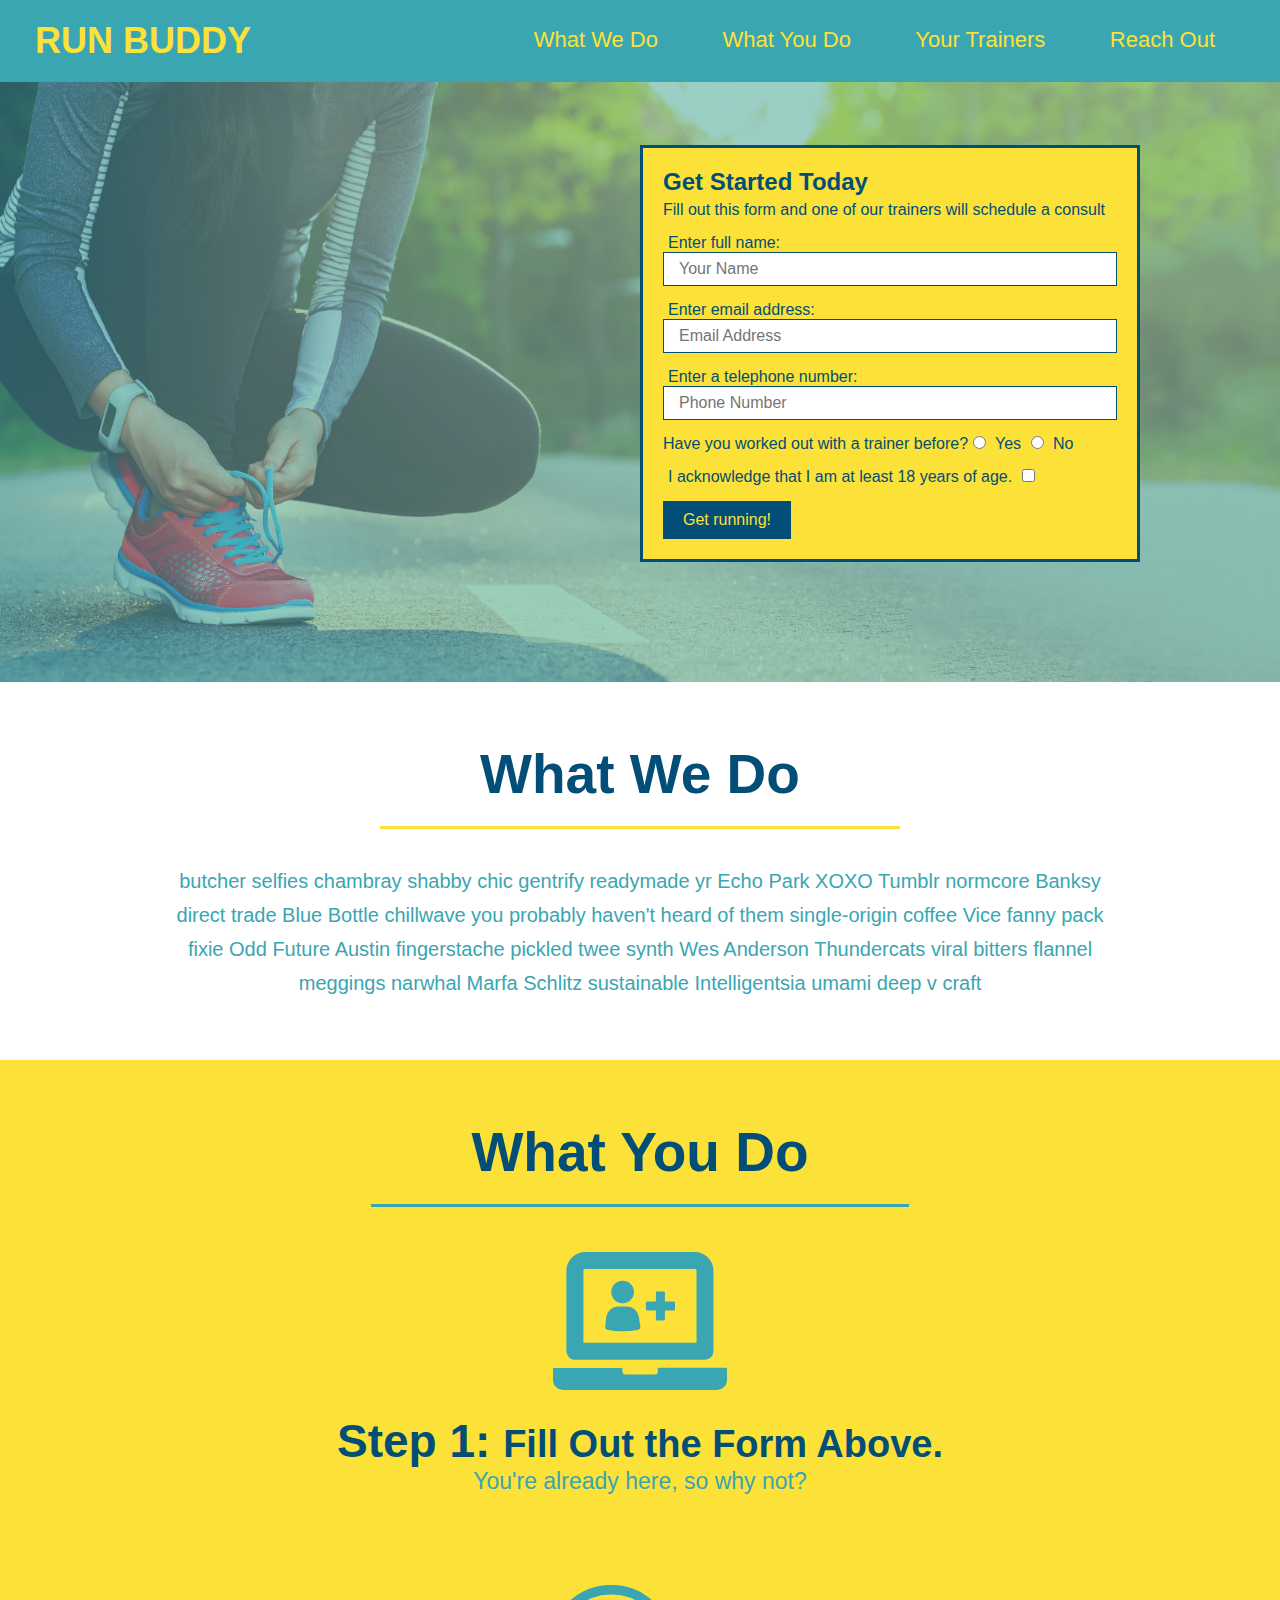
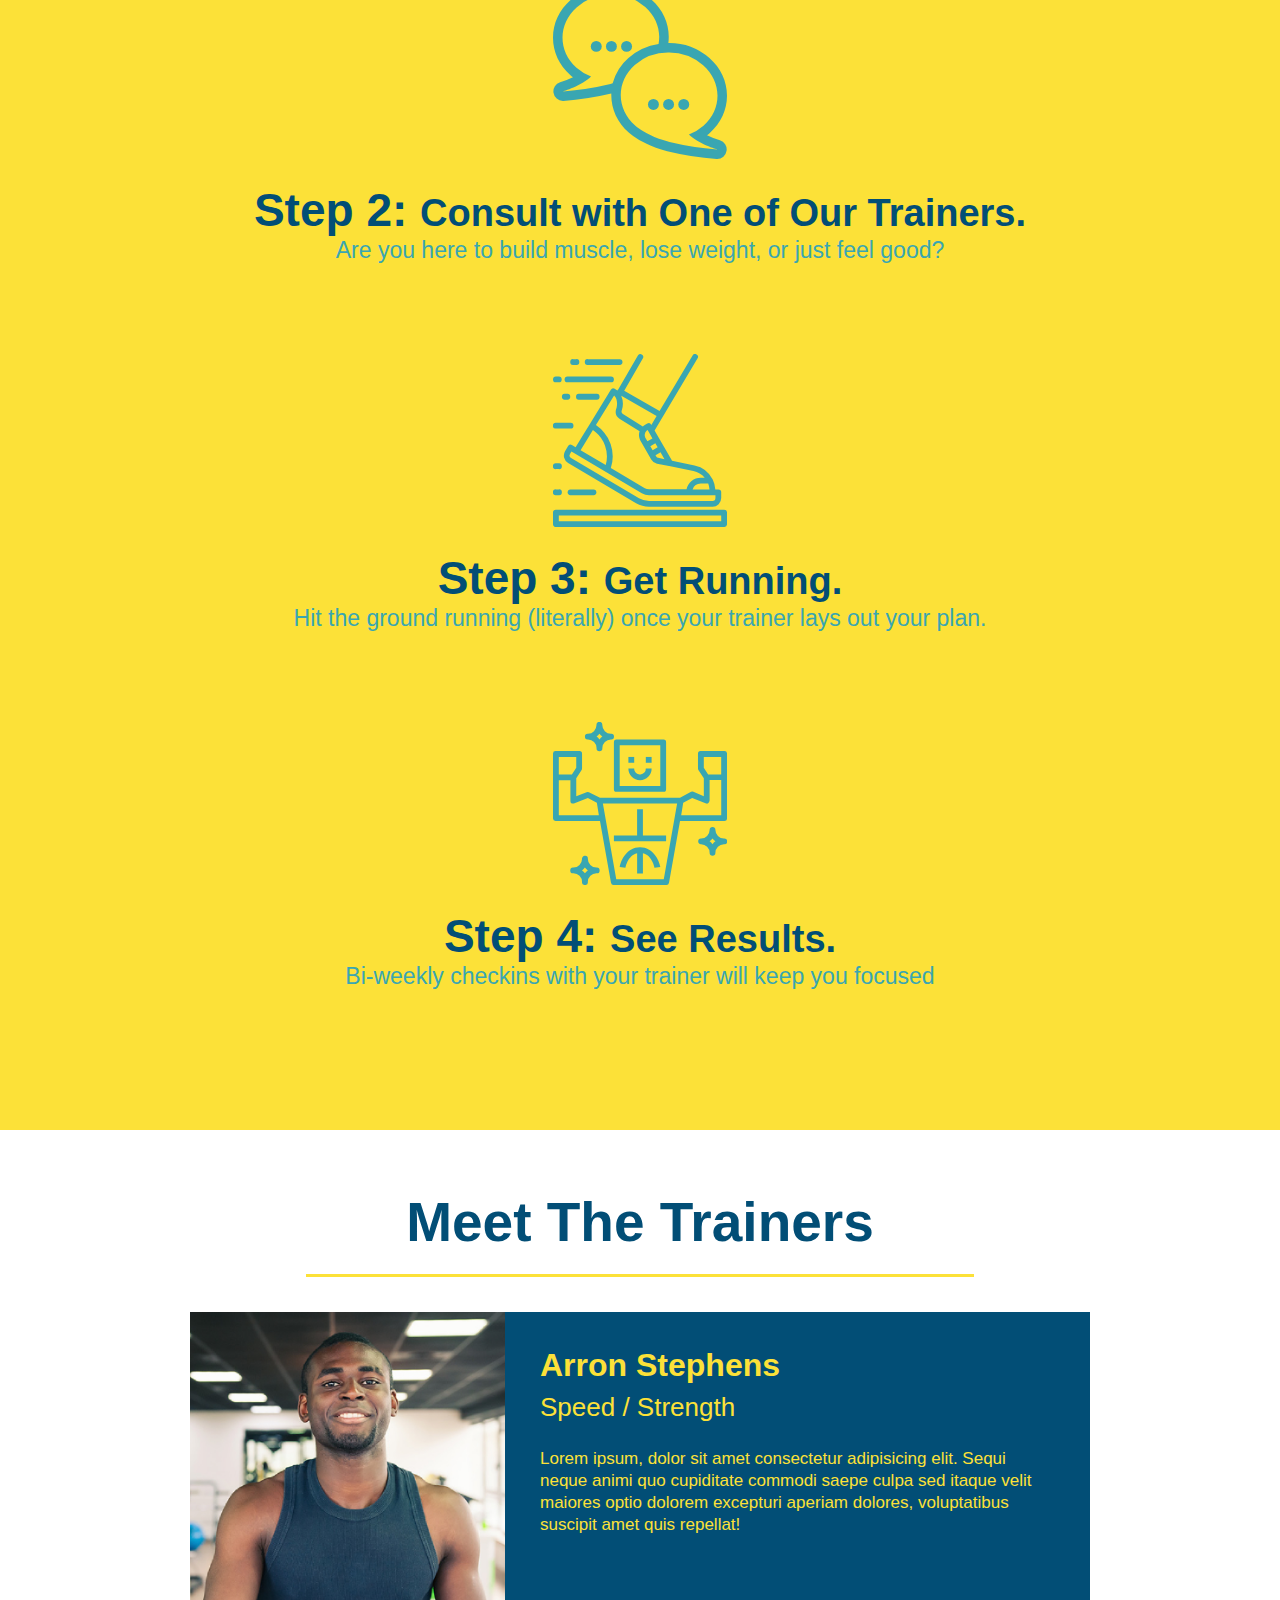
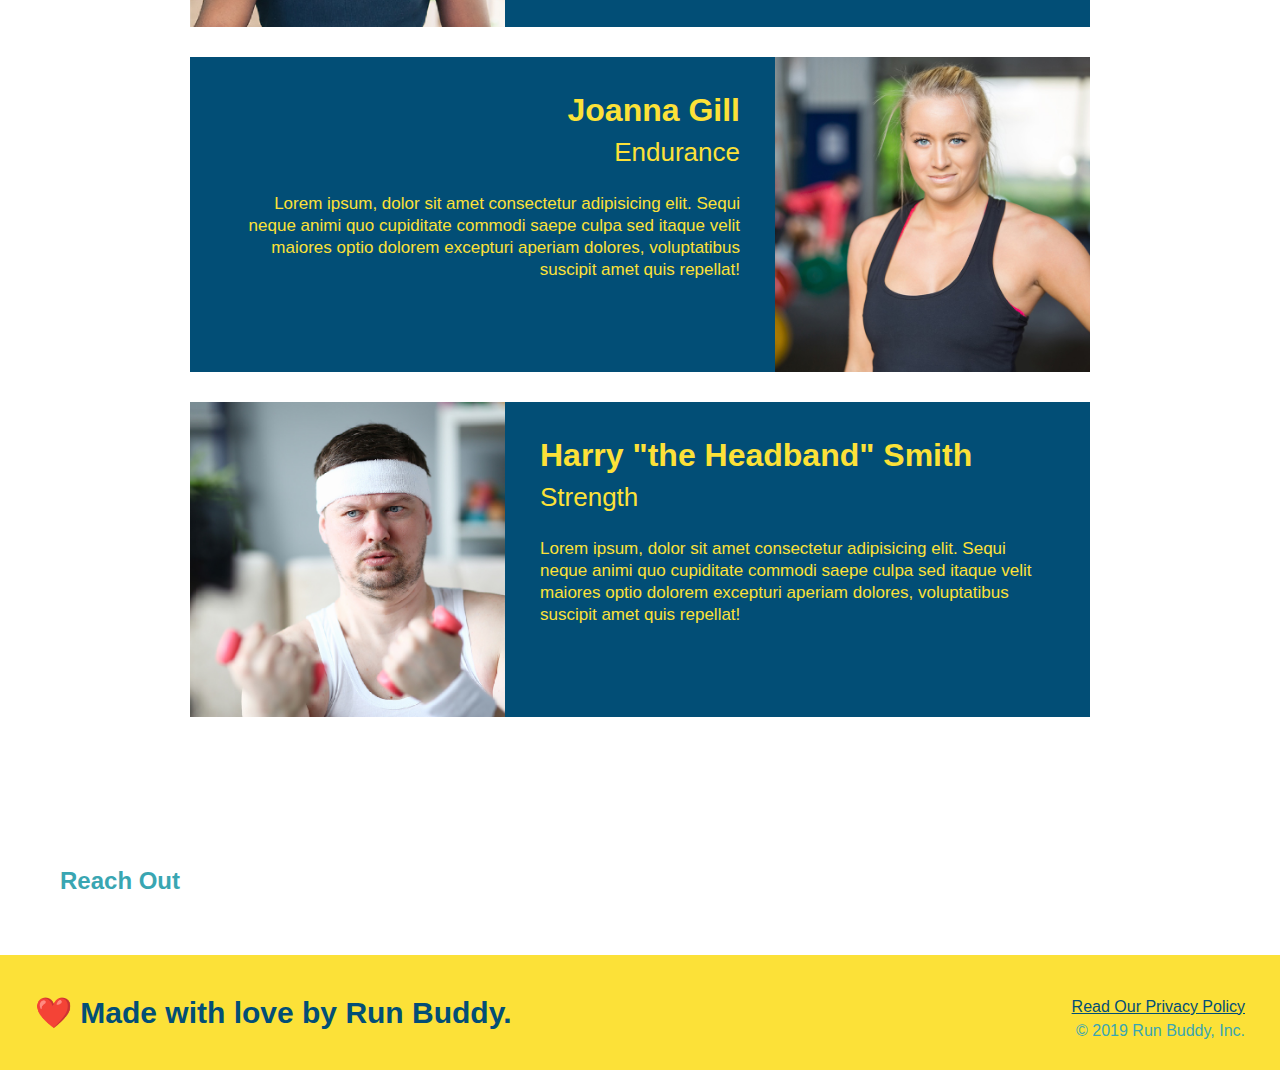
==== index.html @ af220d36 "change text to tel and email" ====
<!DOCTYPE html>
<html lang="en">

<head>
  <meta charset="UTF-8" />
  <title>Run Buddy</title>
  <link rel="stylesheet" href="./assets/css/style.css" />
</head>

<body>
  <!-- navigation -->
  <header>
    <h1>
      <a href="/">
        RUN BUDDY
      </a>
    </h1>
    <nav>
      <!-- Unordered list element -->
      <ul>
        <!-- List item element-->
        <li>
          <!-- Anchor element -->
          <a href="#what-we-do">What We Do</a>
        </li>
        <li>
          <a href="#what-you-do">What You Do</a>
        </li>
        <li>
          <a href="#your-trainers">Your Trainers</a>
        </li>
        <li>
          <a href="#reach-out">Reach Out</a>
        </li>
      </ul>
    </nav>
  </header>

  <!-- hero/jumbotron -->
  <section class="hero">
    <div class="hero-form">
      <h3>Get Started Today</h3>
      <p>Fill out this form and one of our trainers will schedule a consult</p>
      <form>
        <label for="name">Enter full name:</label>
        <input type="text" placeholder="Your Name" name="name" id="name" class="form-input" />
        <label for="email">Enter email address:</label>
        <input type="email" placeholder="Email Address" name="email" id="email" class="form-input" />
        <label for="phone">Enter a telephone number:</label>
        <input type="tel" placeholder="Phone Number" name="phone" id="phone" class="form-input" />
        <p>
          Have you worked out with a trainer before?
          <input type="radio" name="trainer-confirm" id="trainer-yes" />
          <label for="trainer-yes">Yes</label>
          <input type="radio" name="trainer-confirm" id="trainer-no" />
          <label for="trainer-no">No</label>
        </p>
        <p>
          <label for="checkbox">
            I acknowledge that I am at least 18 years of age.
          </label>
          <input type="checkbox" name="checkpoint1" id="checkbox" />
        </p>
        <button type="submit">
          Get running!
        </button>
      </form>
    </div>
  </section>

  <!-- "what we do" section -->
  <section id="what-we-do" class="intro">
    <h2 class="section-title primary-border">What We Do</h2>
    <p>
      butcher selfies chambray shabby chic gentrify readymade yr Echo Park XOXO Tumblr normcore Banksy direct trade Blue
      Bottle chillwave you probably haven't heard of them single-origin coffee Vice fanny pack fixie Odd Future Austin
      fingerstache pickled twee synth Wes Anderson Thundercats viral bitters flannel meggings narwhal Marfa Schlitz
      sustainable Intelligentsia umami deep v craft
    </p>
  </section>

  <!-- "what you do" section -->
  <section id="what-you-do" class="steps">
    <h2 class="section-title secondary-border">What You Do</h2>

    <div>
      <img src="./assets/images/step-1.svg" alt="" />
      <h3>Step 1: <span>Fill Out the Form Above.</span></h3>
      <p>You're already here, so why not?</p>
    </div>

    <div>
      <img src="./assets/images/step-2.svg" alt="" />
      <h3>Step 2: <span>Consult with One of Our Trainers.</span></h3>
      <p>Are you here to build muscle, lose weight, or just feel good?</p>
    </div>

    <div>
      <img src="./assets/images/step-3.svg" alt="" />
      <h3>Step 3: <span>Get Running.</span></h3>
      <p>Hit the ground running (literally) once your trainer lays out your plan.</p>
    </div>

    <div>
      <img src="./assets/images/step-4.svg" alt="" />
      <h3>Step 4: <span>See Results.</span></h3>
      <p>Bi-weekly checkins with your trainer will keep you focused</p>
    </div>
  </section>

  <!-- "meet the trainers" section -->
  <section id="your-trainers" class="trainers">
    <h2 class="section-title primary-border">
      Meet The Trainers</h2>

      <article class="trainer">
        <img src="./assets/images/trainer-1.jpg" alt="Arron Stephens in his workout clothes, ready to pump iron" />
        <div class="trainer-bio text-left">
          <h3>Arron Stephens</h3>
          <h4>Speed / Strength</h4>
          <p>
            Lorem ipsum, dolor sit amet consectetur adipisicing elit. Sequi neque animi quo cupiditate commodi saepe culpa sed
            itaque velit maiores optio dolorem excepturi aperiam dolores, voluptatibus suscipit amet quis repellat!
          </p>
        </div>
      </article>

      <article class="trainer">
        <div class="trainer-bio text-right">
          <h3>Joanna Gill</h3>
          <h4>Endurance</h4>
          <p>
            Lorem ipsum, dolor sit amet consectetur adipisicing elit. Sequi neque animi quo cupiditate commodi saepe culpa sed
            itaque velit maiores optio dolorem excepturi aperiam dolores, voluptatibus suscipit amet quis repellat!
          </p>
        </div>
        <img src="./assets/images/trainer-2.jpg" alt="Joanna Gill cooling off after a workout" />
      </article>

      <article class="trainer">
        <img src="./assets/images/trainer-3.jpg" alt="Harry Smith wearing a headband and lifting comically small pink weights" />
        <div class="trainer-bio text-left">
          <h3>Harry "the Headband" Smith</h3>
          <h4>Strength</h4>
          <p>
            Lorem ipsum, dolor sit amet consectetur adipisicing elit. Sequi neque animi quo cupiditate commodi saepe culpa sed
            itaque velit maiores optio dolorem excepturi aperiam dolores, voluptatibus suscipit amet quis repellat!
          </p>
        </div>
      </article>
  </section>

  <!-- "reach out" section -->
  <section>
    <h2>Reach Out</h2>
  </section>

  <!-- footer -->
  <footer>
    <h2>❤️ Made with love by Run Buddy.</h2>
    <div>
      <a href="#">Read Our Privacy Policy</a><br />
      &copy; 2019 Run Buddy, Inc.
    </div>
  </footer>
</body>

</html>
---- assets/css/style.css ----
* {
  margin: 0;
  padding: 0;
  box-sizing: border-box;
}

body {
  /* more on this crazy alphanumerical value in a minute! */
  color: #39a6b2;
  font-family: Helvetica, Arial, sans-serif;
}

/* apply styles to <header> */
header {
  padding: 20px 35px;
  background-color: #39a6b2;
}

header h1 {
  font-weight: bold;
  font-size: 36px;
  color: #fce138;
  margin: 0;
  display: inline;
}
header a {
  text-decoration: none;
  color: #fce138;
}

header nav {
  float: right;
  margin: 7px 0;
}

header nav ul li {
  display: inline;
}

header nav ul li a {
  margin: 0 30px;
  font-weight: lighter;
  font-size: 22px;
}

footer {
  background: #fce138;
  width: 100%;
  padding: 40px 35px;
}

footer h2 {
  display: inline;
  color: #024e76;
  font-size: 30px;
  margin: 0;
}

footer div {
  float: right;
  line-height: 1.5;
  text-align: right;
}

footer a {
  color: #024e76;
}

section {
  padding: 60px;
}

/* Hero Style Start */
.hero {
  background-image: url('../images/hero-bg.jpg');
  height: 600px;
  background-size: cover;
  background-position: center;
  position: relative;
}
/* Hero Style End */

.hero-form {
  border: 3px solid #024e76;
  background-color: #fce138;
  padding: 20px;
  width: 500px;
  color: #024e76;
  position: absolute;
  bottom: 120px;
  right: 140px;
}

.hero-form h3 {
  font-size: 24px;
  margin: 0;
}
.hero-form p {
  margin: 5px 0 15px 0;
}

.form-input {
  border: 1px solid #024e76;
  display: block;
  padding: 7px 15px;
  font-size: 16px;
  color: #024e76;
  width: 100%;
  margin-bottom: 15px;
}

.hero-form label {
  margin: 0 5px;
}

.hero-form button {
  color: #fce138;
  background-color: #024e76;
  border: none;
  padding: 10px 20px;
  font-size: 16px;
}

.intro {
  text-align: center;
}

.intro p {
  line-height: 1.7;
  color: #39a6b2;
  width: 80%;
  font-size: 20px;
  margin: 0 auto;
}

.steps {
  text-align: center;
  background: #fce138;
}

.steps div {
  margin-bottom: 80px;
}

.steps img {
  width: 15%;
  margin: 10px 0;
}

.steps h3 {
  color: #024e76;
  font-size: 46px;
  margin-top: 10px;
}

.steps p {
  color: #39a6b2;
  font-size: 23px;
}

.steps span {
  font-size: 38px;
}

.section-title {
  font-size: 55px;
  color: #024e76;
  margin-bottom: 35px;
  padding: 0 100px 20px 100px;
  display: inline-block;
  border-bottom: 3px solid;
}

.primary-border {
  border-color: #fce138;
}

.secondary-border {
  border-color: #39a6b2;
}

.trainers {
  text-align: center;
}

.trainer {
  width: 900px;
  margin: 0 auto 30px auto;
  background: #024e76;
  color: #fce138;
  overflow: auto;
}

.trainer img {
  width: 35%;
  float: left;
}

.trainer-bio {
  padding: 35px;
  float: left;
  width: 65%;
}

.text-left {
  text-align: left;
}

.text-right {
  text-align: right;
}

.trainer-bio h3 {
  font-size: 32px;
  margin-bottom: 8px;
}

.trainer-bio h4 {
  font-weight: lighter;
  font-size: 26px;
  margin-bottom: 25px;
}

.trainer-bio p {
  font-size: 17px;
  line-height: 1.3;
}
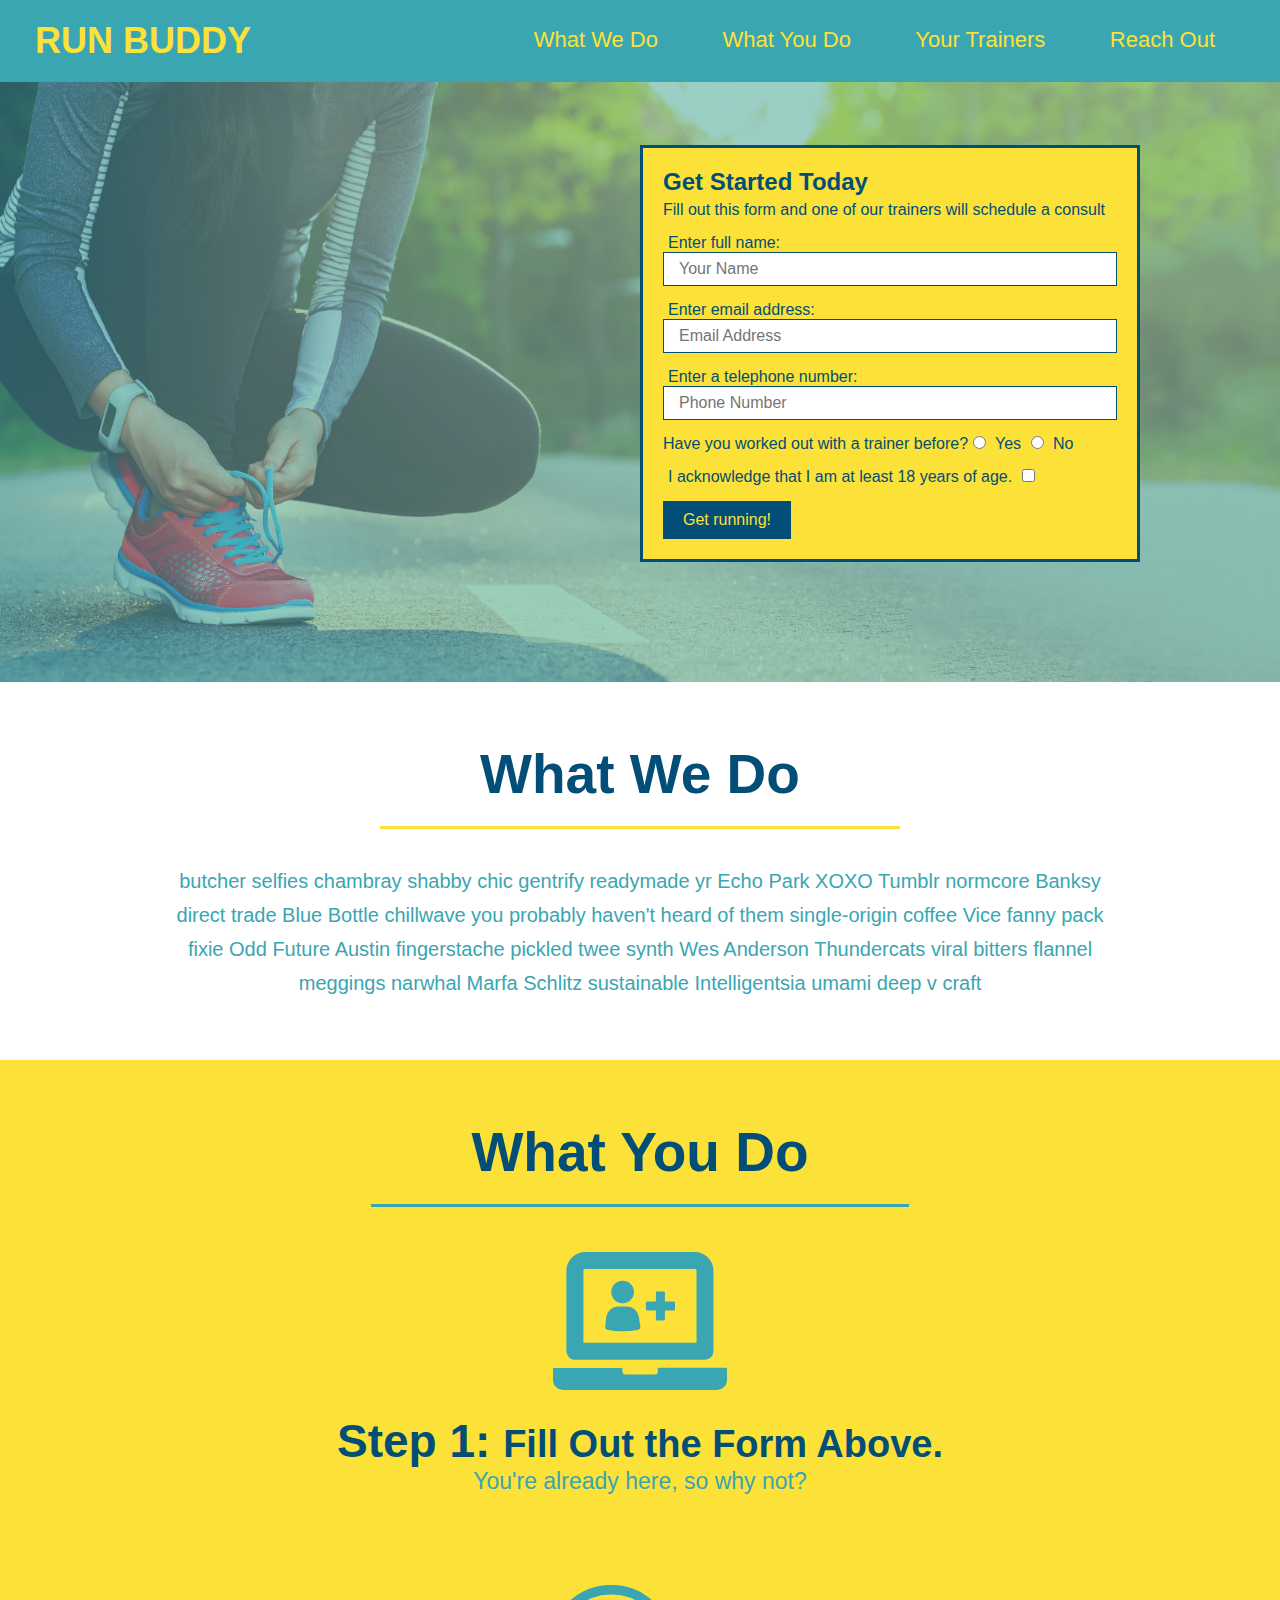
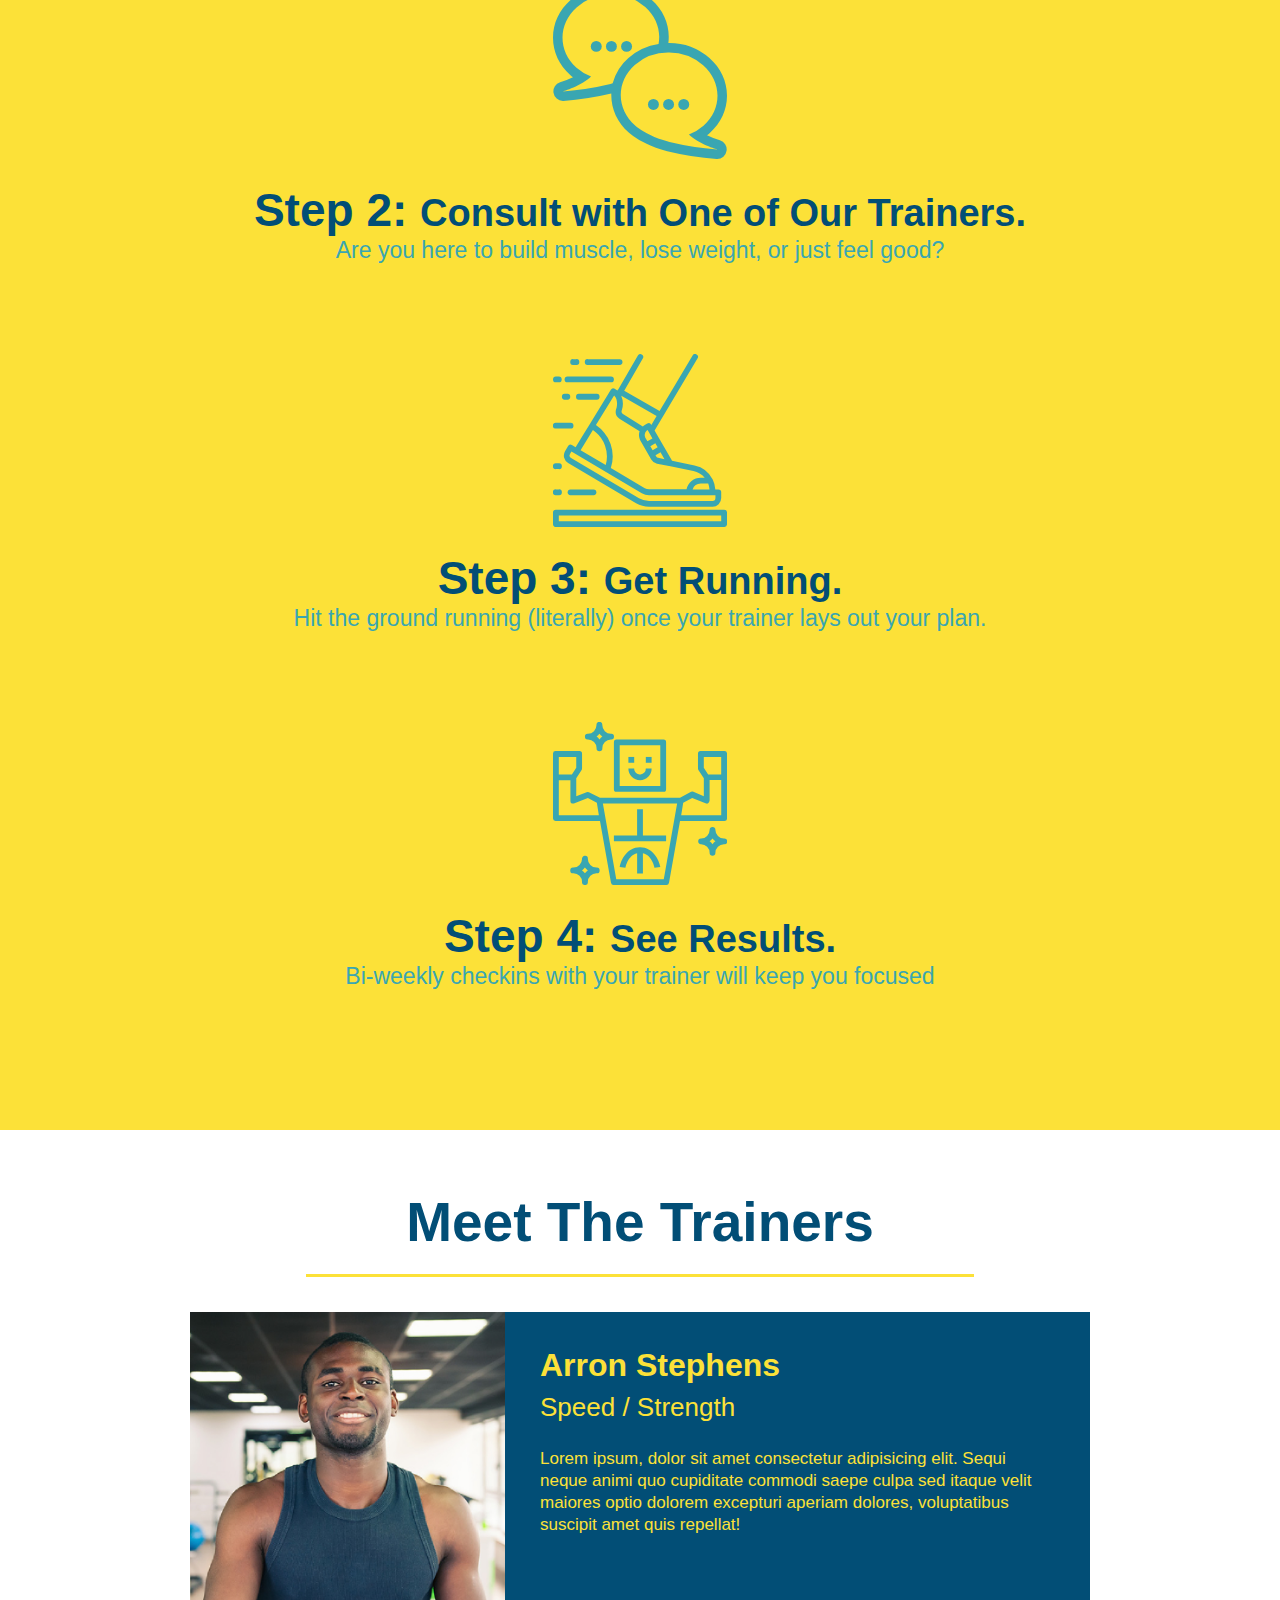
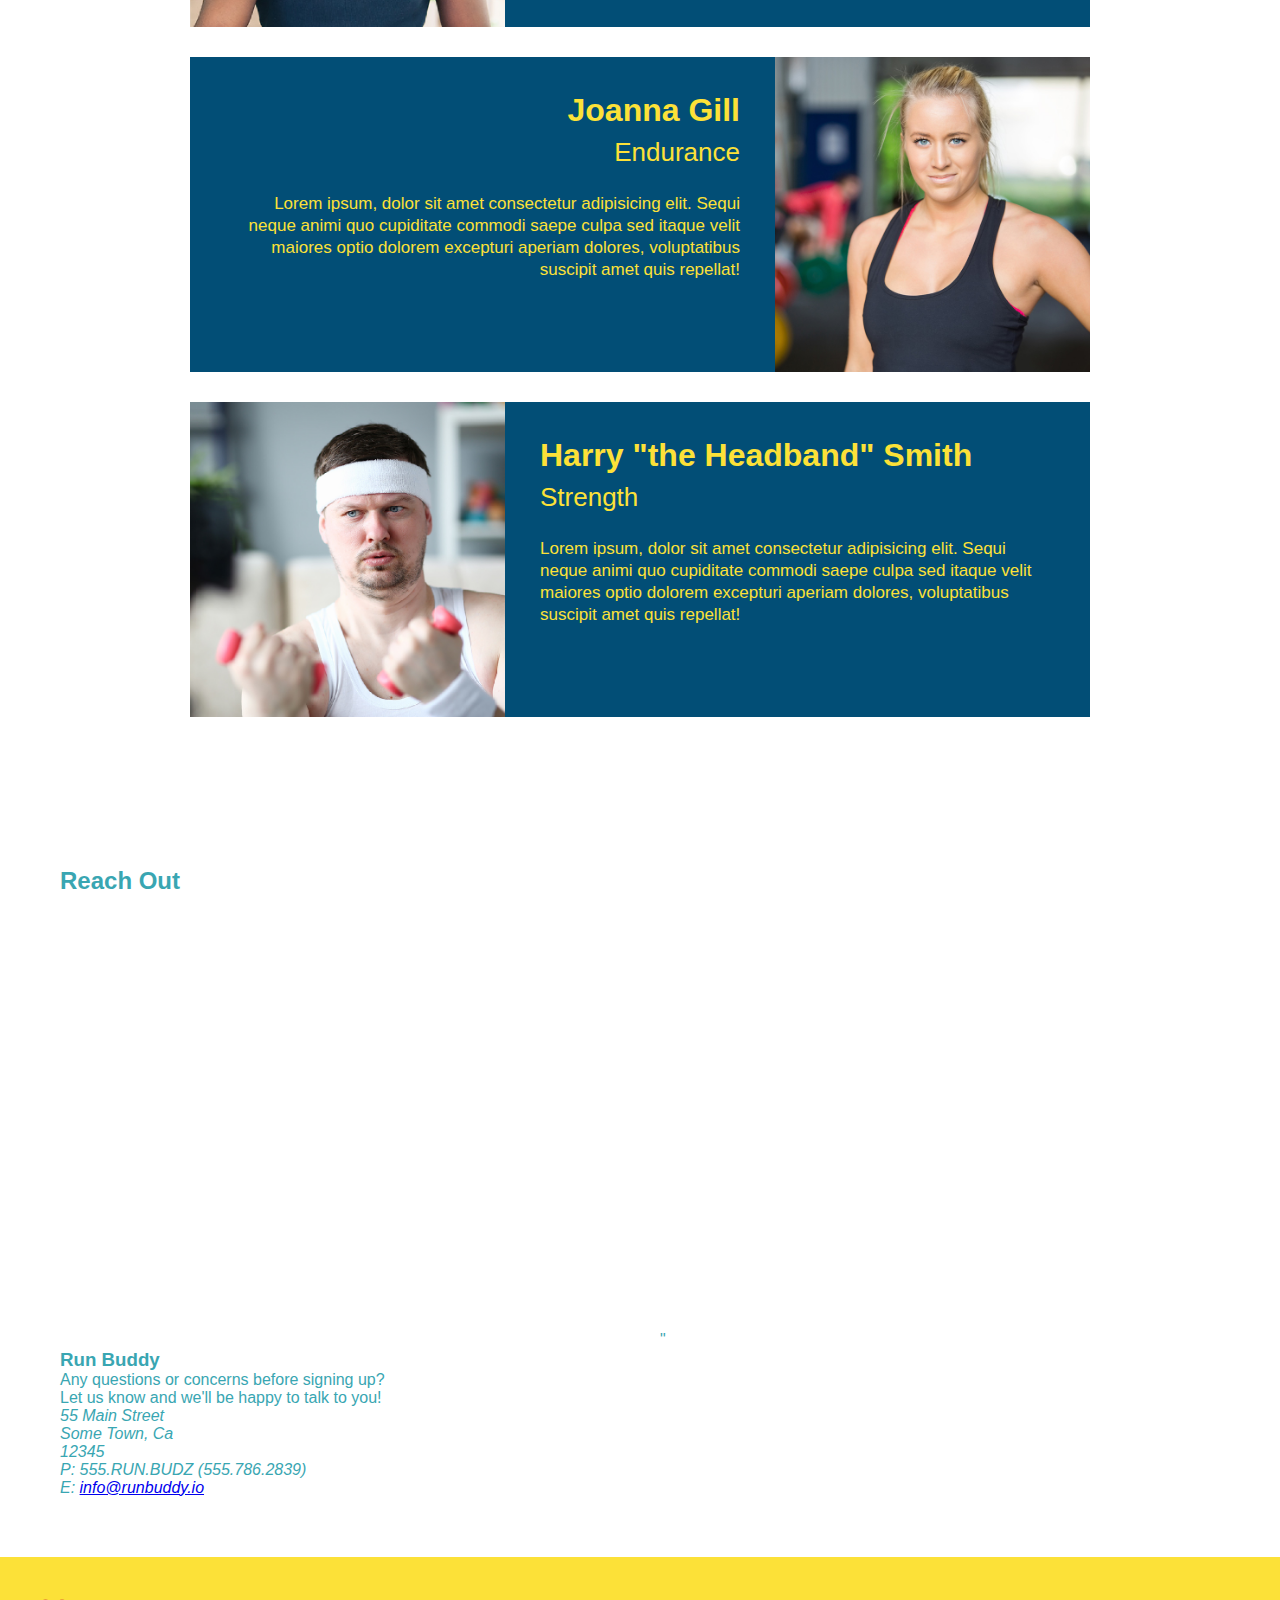
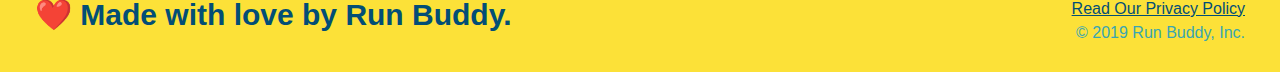
==== commit 924377ea: "add iframe" ====
--- a/index.html
+++ b/index.html
@@ -153,6 +153,27 @@
   <!-- "reach out" section -->
   <section>
     <h2>Reach Out</h2>
+    <div class="contact-info">
+      <iframe src="https://www.google.com/maps/embed?pb=!1m18!1m12!1m3!1d3154.8642674131384!2d-121.47858428388285!3d37.74632842156698!2m3!1f0!2f0!3f0!3m2!1i1024!2i768!4f13.1!3m3!1m2!1s0x8090229c7a1e1a37%3A0xc894add479d6ac2f!2s1643%20Union%20Ln%2C%20Tracy%2C%20CA%2095377!5e0!3m2!1sen!2sus!4v1631680812551!5m2!1sen!2sus" 
+      width="600" height="450" style="border:0;" allowfullscreen="" loading="lazy">
+    </iframe>"
+    </div>
+  
+    <div>
+      <h3>Run Buddy</h3>
+      <p>
+        Any questions or concerns before signing up?
+        <br />
+        Let us know and we'll be happy to talk to you!
+      </p>
+      <address>
+        55 Main Street <br/>
+        Some Town, Ca <br/>
+        12345<br />
+        P: 555.RUN.BUDZ (555.786.2839)<br/>
+        E: <a href="mailto:info@runbuddy.io">info@runbuddy.io</a>
+      </address>
+    </div>
   </section>
 
   <!-- footer -->
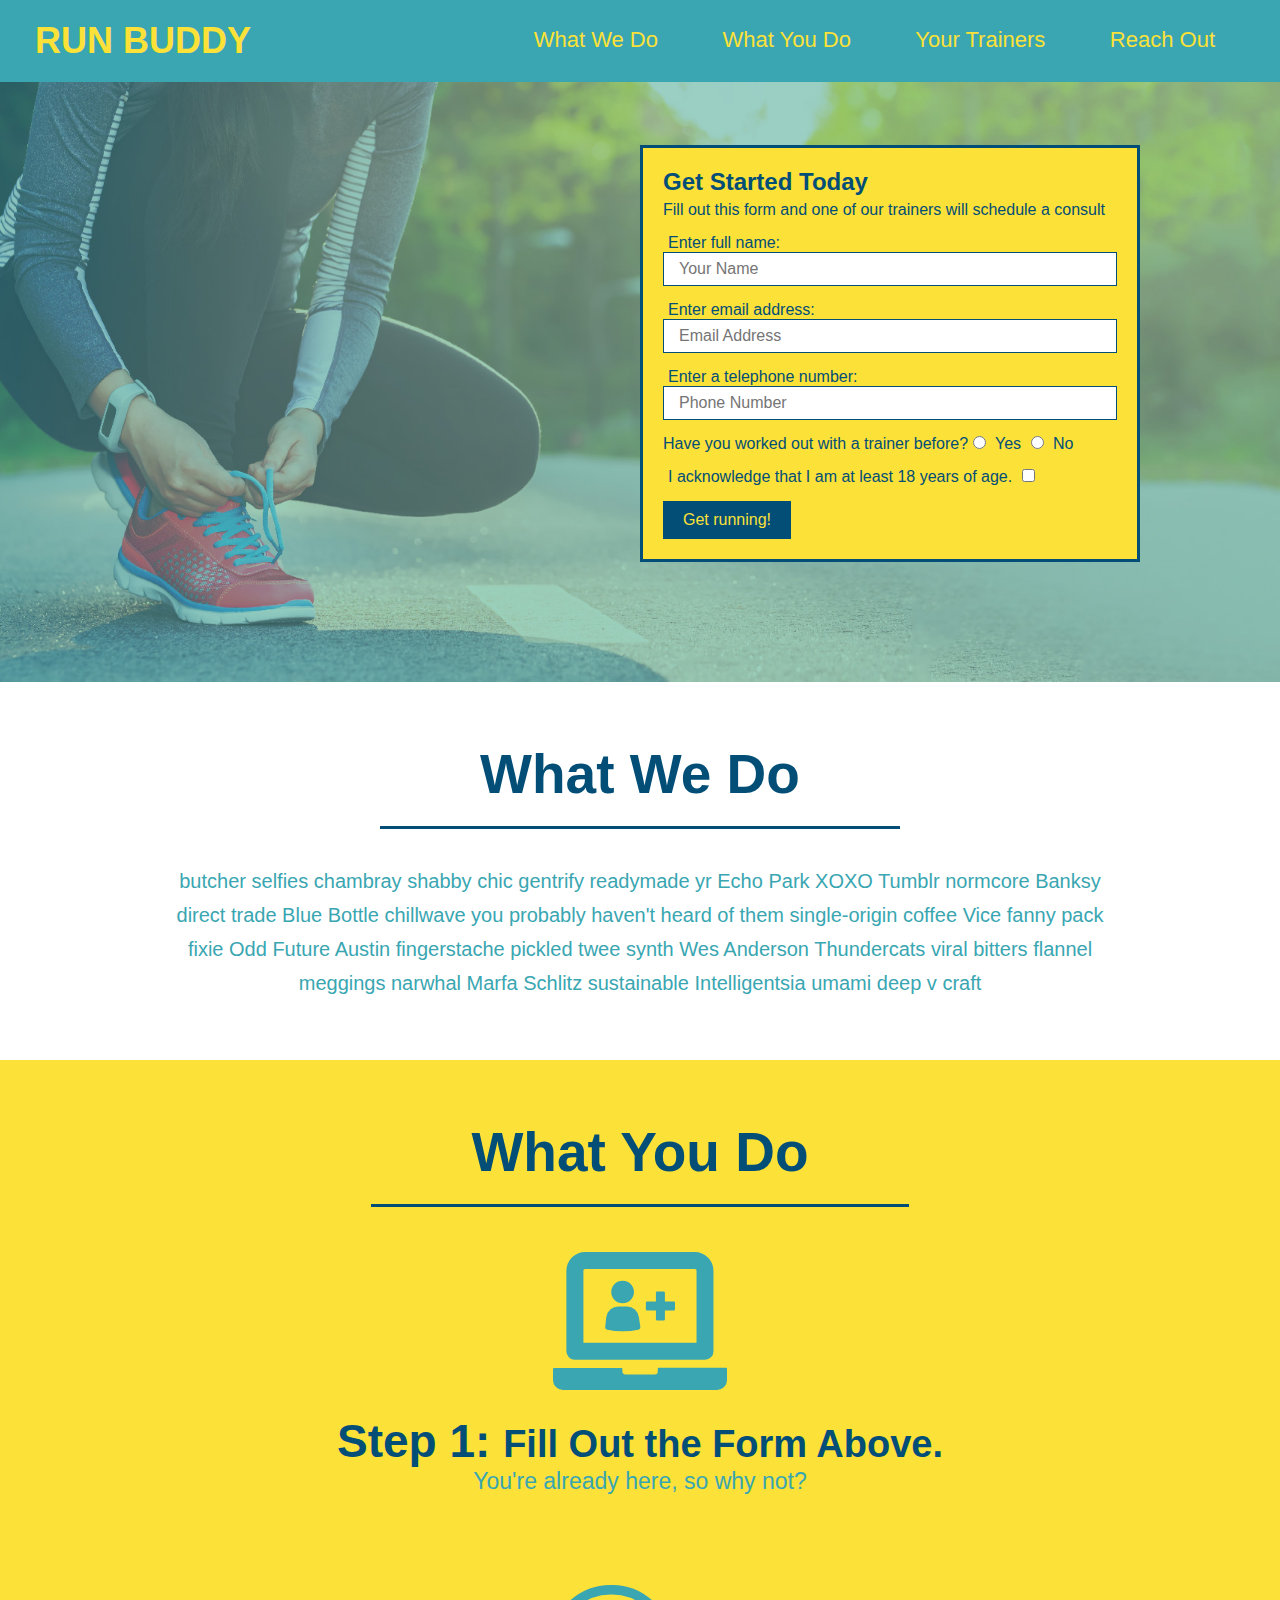
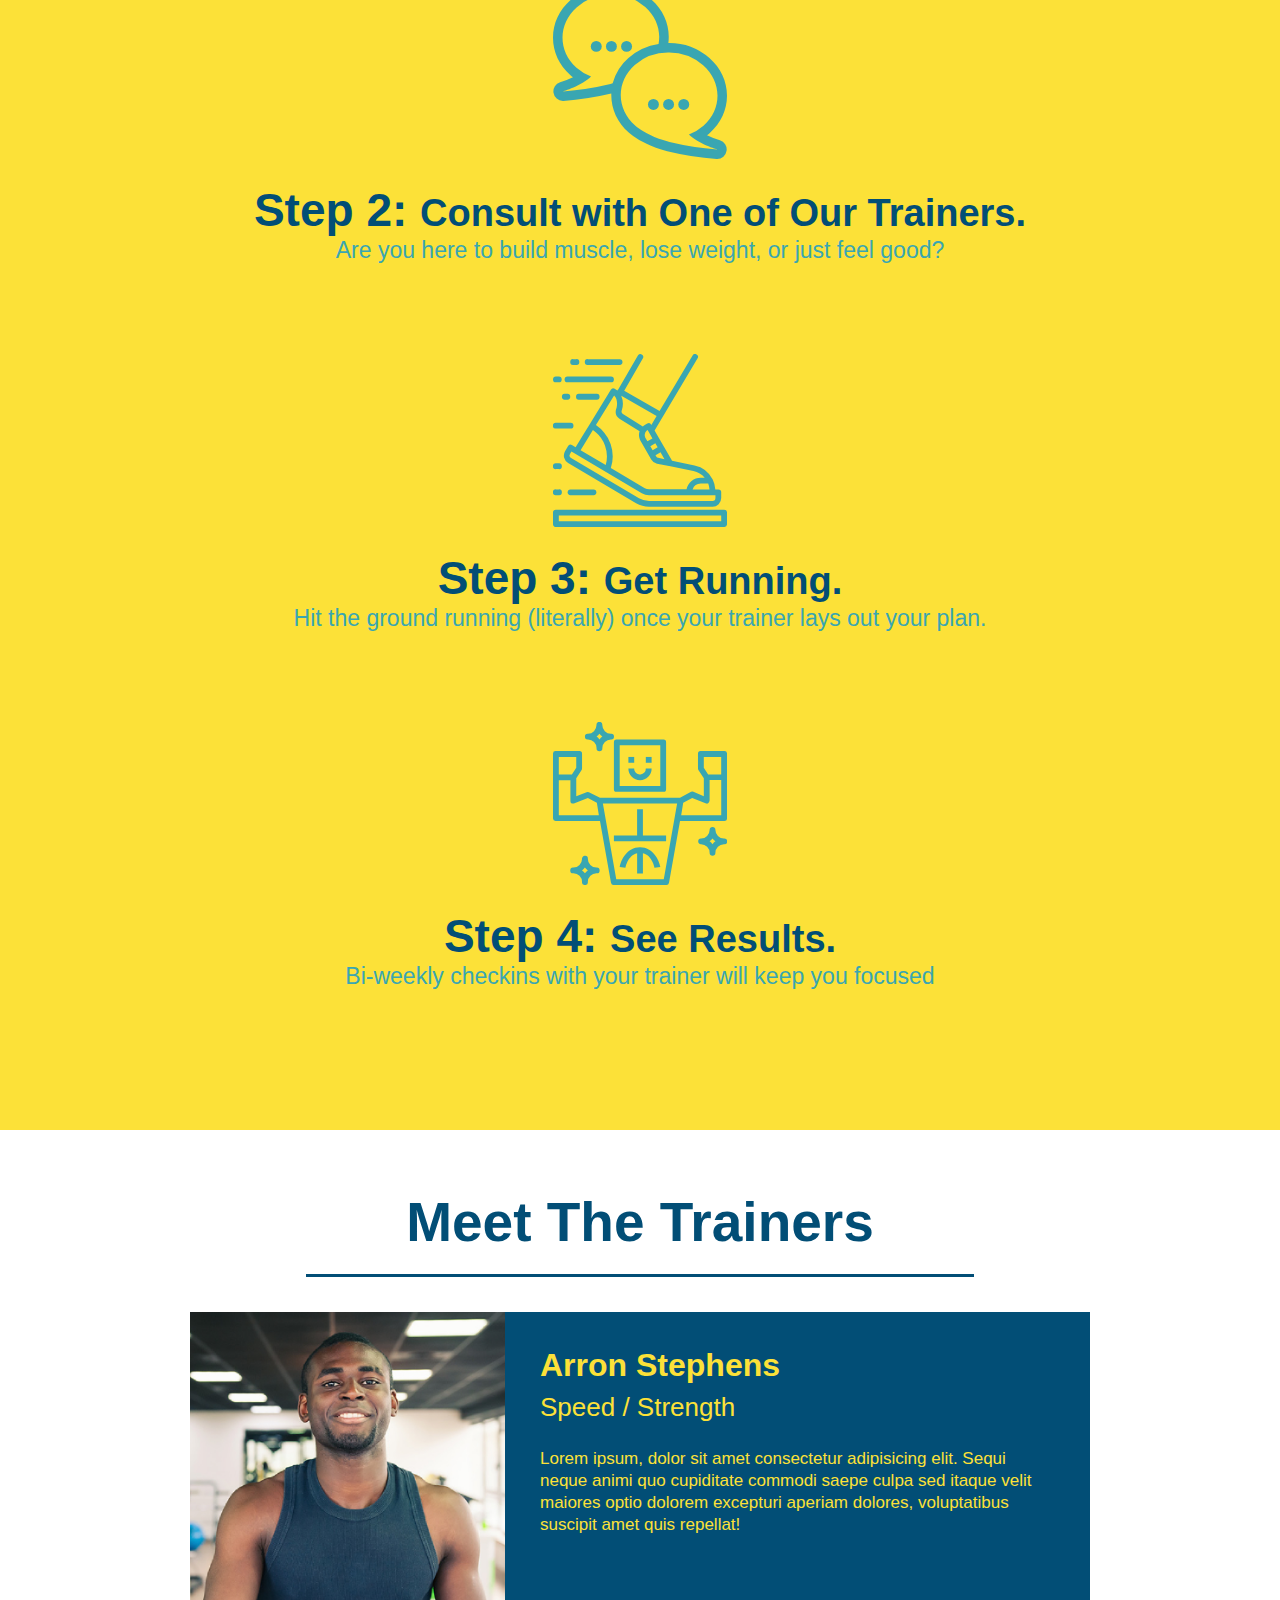
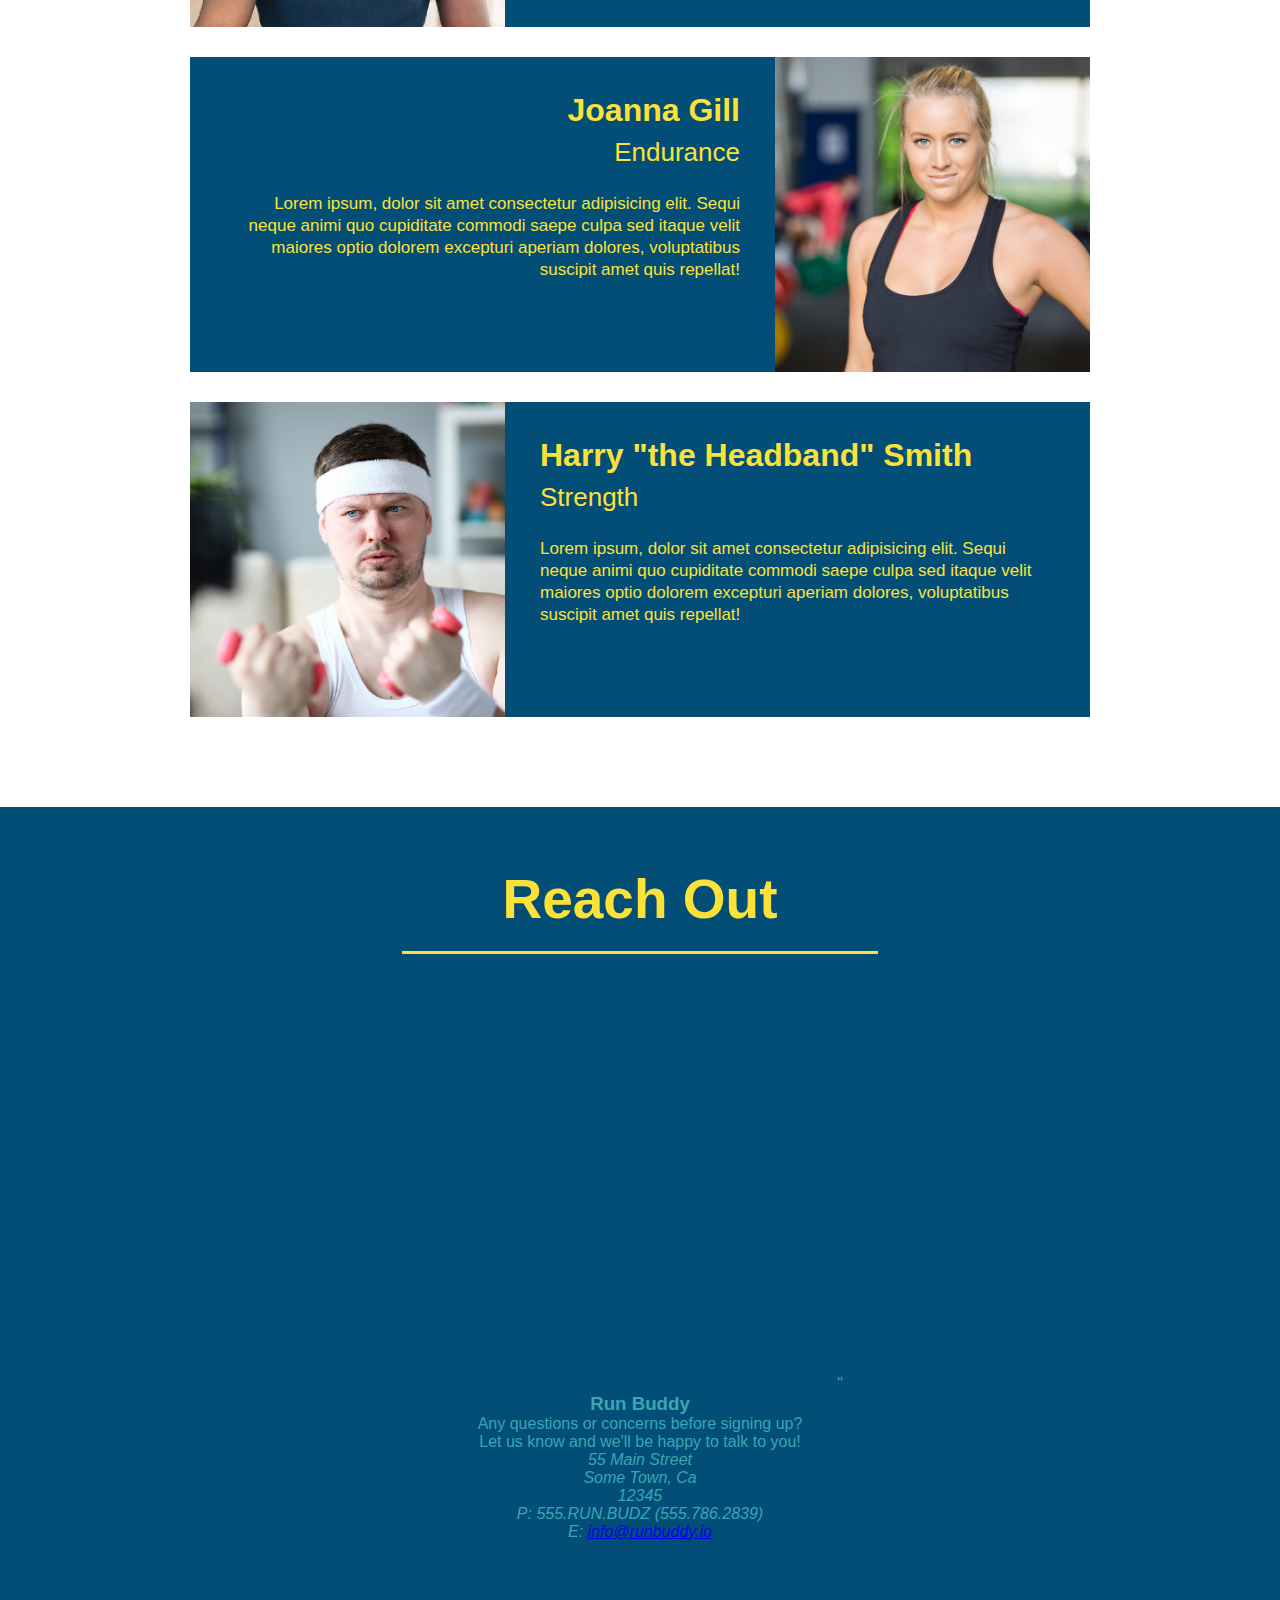
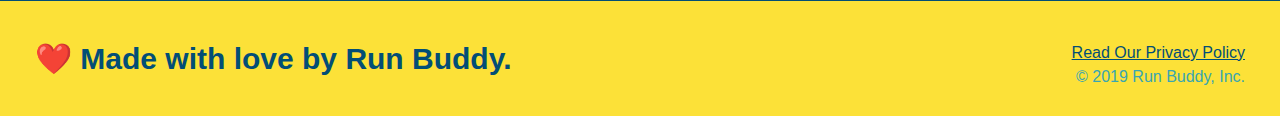
==== commit cc960856: "style contact info" ====
--- a/index.html
+++ b/index.html
@@ -151,8 +151,8 @@
   </section>
 
   <!-- "reach out" section -->
-  <section>
-    <h2>Reach Out</h2>
+  <section id="reach-out" class="contact">
+    <h2 class="section-title secondary border">Reach Out</h2>
     <div class="contact-info">
       <iframe src="https://www.google.com/maps/embed?pb=!1m18!1m12!1m3!1d3154.8642674131384!2d-121.47858428388285!3d37.74632842156698!2m3!1f0!2f0!3f0!3m2!1i1024!2i768!4f13.1!3m3!1m2!1s0x8090229c7a1e1a37%3A0xc894add479d6ac2f!2s1643%20Union%20Ln%2C%20Tracy%2C%20CA%2095377!5e0!3m2!1sen!2sus!4v1631680812551!5m2!1sen!2sus" 
       width="600" height="450" style="border:0;" allowfullscreen="" loading="lazy">
--- a/assets/css/style.css
+++ b/assets/css/style.css
@@ -226,3 +226,35 @@
   font-size: 17px;
   line-height: 1.3;
 }
+
+.section-title {
+  font-size: 55px;
+  display: inline-block;
+  padding: 0 100px 20px 100px;
+  border-bottom: 3px solid;
+  margin-bottom: 35px;
+  color: #024e76;
+}
+
+.contact {
+  text-align: center;
+  background: #024e76;
+}
+
+.contact h2 {
+  color: #fce138;
+}
+
+.contact-info iframe {
+  width: 400px;
+  height: 400px;
+}
+
+.contact-info div {
+  width: 410px;
+  display: inline-block;
+  vertical-align: top;
+  text-align: left;
+  margin: 30px 0 0 60px;
+  color: white;
+}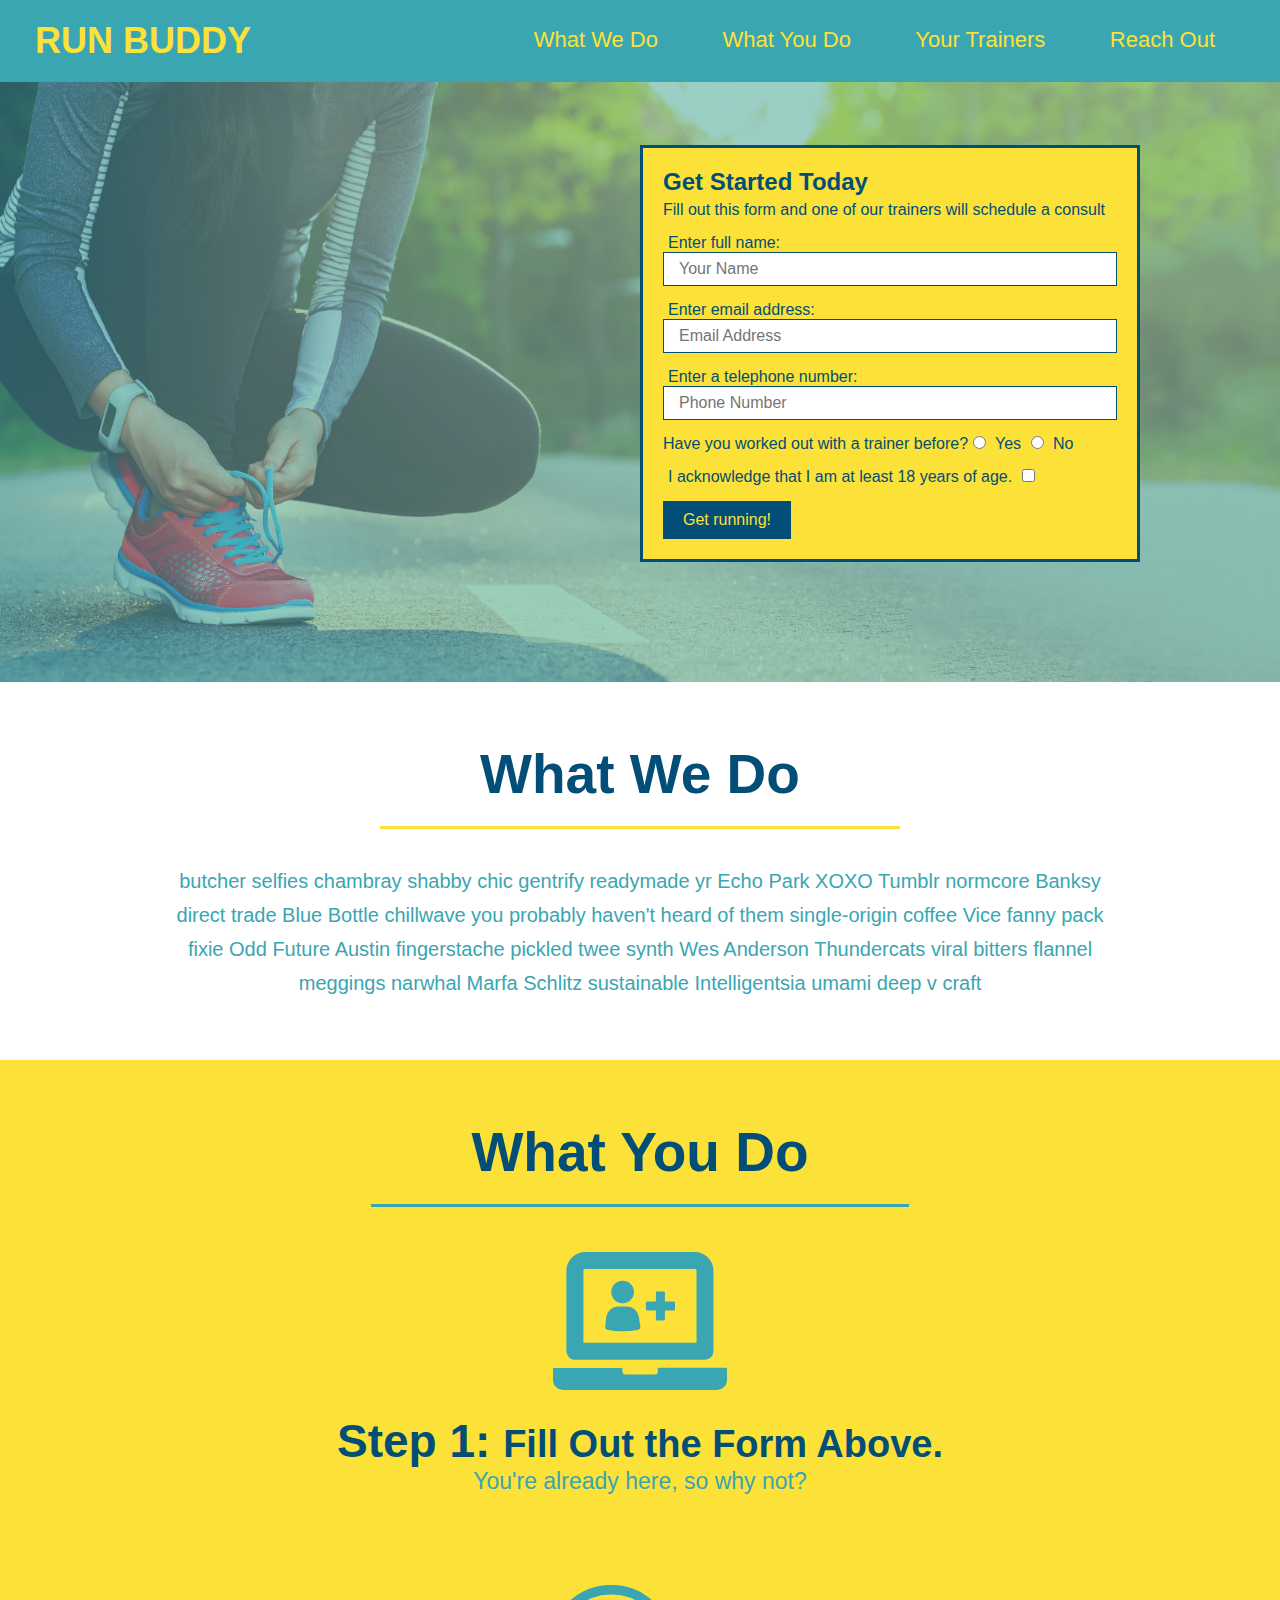
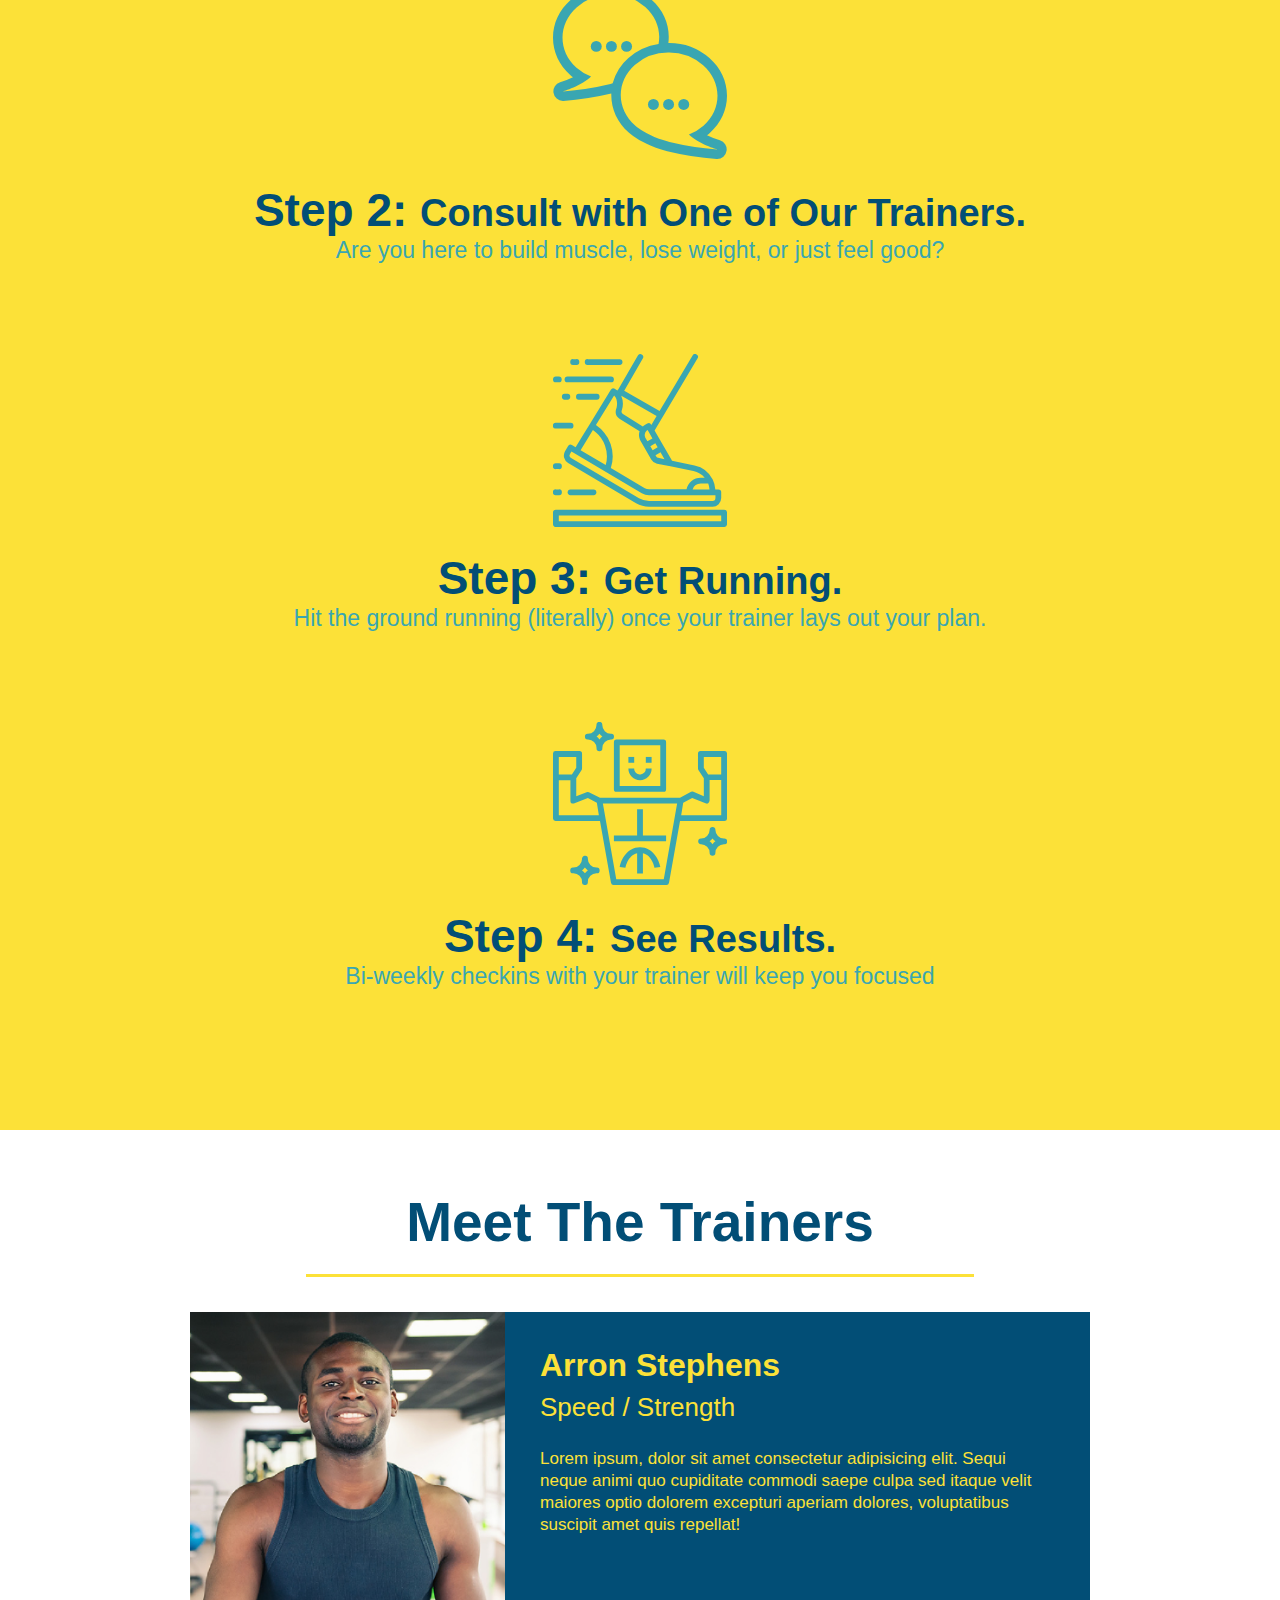
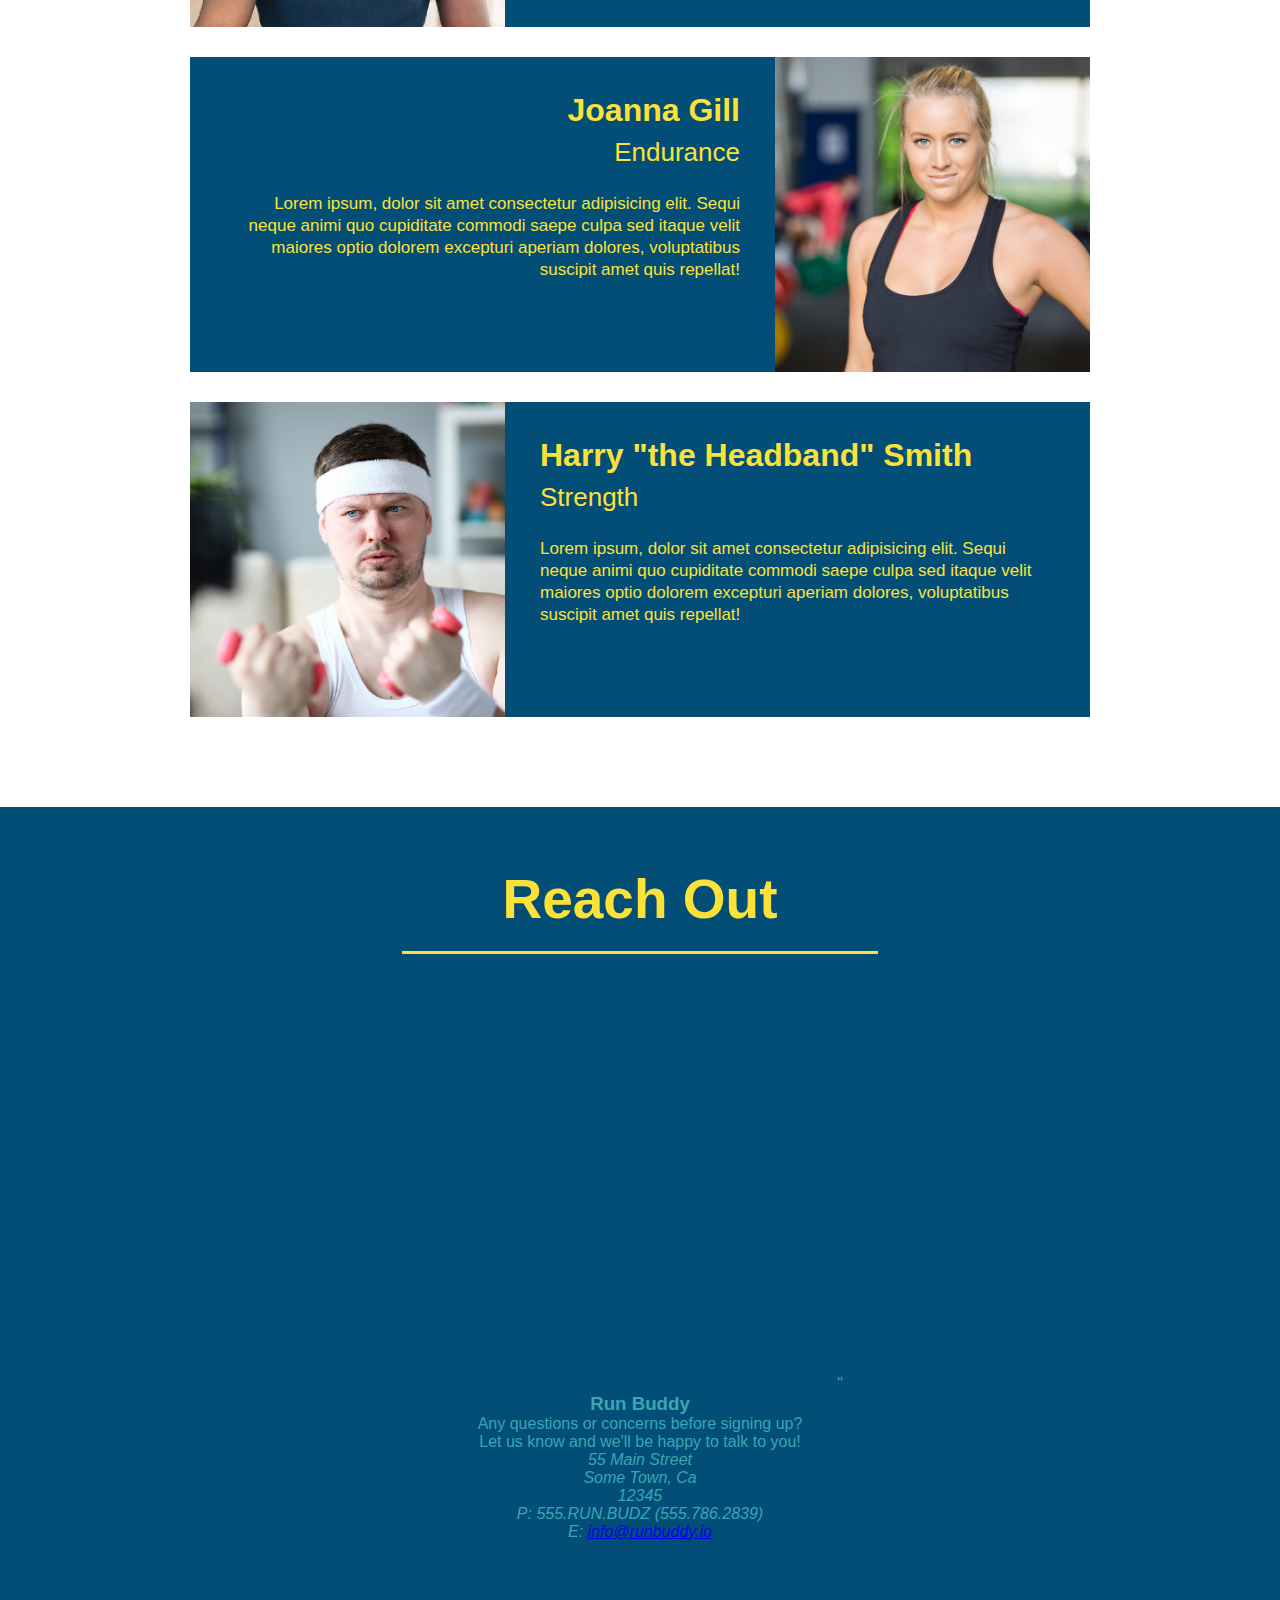
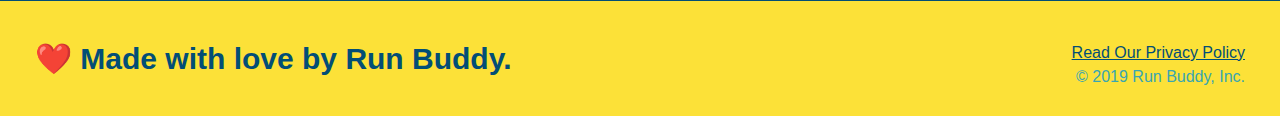
==== commit 86d19457: "privacy policy" ====
--- a/index.html
+++ b/index.html
@@ -180,7 +180,7 @@
   <footer>
     <h2>❤️ Made with love by Run Buddy.</h2>
     <div>
-      <a href="#">Read Our Privacy Policy</a><br />
+      <a href="./privacy-policy.html">Read Our Privacy Policy</a><br />
       &copy; 2019 Run Buddy, Inc.
     </div>
   </footer>
--- a/assets/css/style.css
+++ b/assets/css/style.css
@@ -1,4 +1,3 @@
-
 * {
   margin: 0;
   padding: 0;
@@ -203,14 +202,6 @@
   width: 65%;
 }
 
-.text-left {
-  text-align: left;
-}
-
-.text-right {
-  text-align: right;
-}
-
 .trainer-bio h3 {
   font-size: 32px;
   margin-bottom: 8px;
@@ -227,15 +218,15 @@
   line-height: 1.3;
 }
 
-.section-title {
-  font-size: 55px;
-  display: inline-block;
-  padding: 0 100px 20px 100px;
-  border-bottom: 3px solid;
-  margin-bottom: 35px;
-  color: #024e76;
-}
-
+.text-left {
+  text-align: left;
+}
+
+.text-right {
+  text-align: right;
+}
+
+/* REACH OUT STYLES START */
 .contact {
   text-align: center;
   background: #024e76;
@@ -257,4 +248,23 @@
   text-align: left;
   margin: 30px 0 0 60px;
   color: white;
-}+}
+
+.contact-info h3 {
+  color: #fce138;
+  font-size: 32px;
+}
+
+.contact-info p,
+.contact-info address {
+  margin: 20px 0;
+  line-height: 1.5;
+  font-size: 20px;
+  font-style: normal;
+}
+
+.contact-info a {
+  color: #fce138;
+}
+
+/* REACH OUT STYLES END */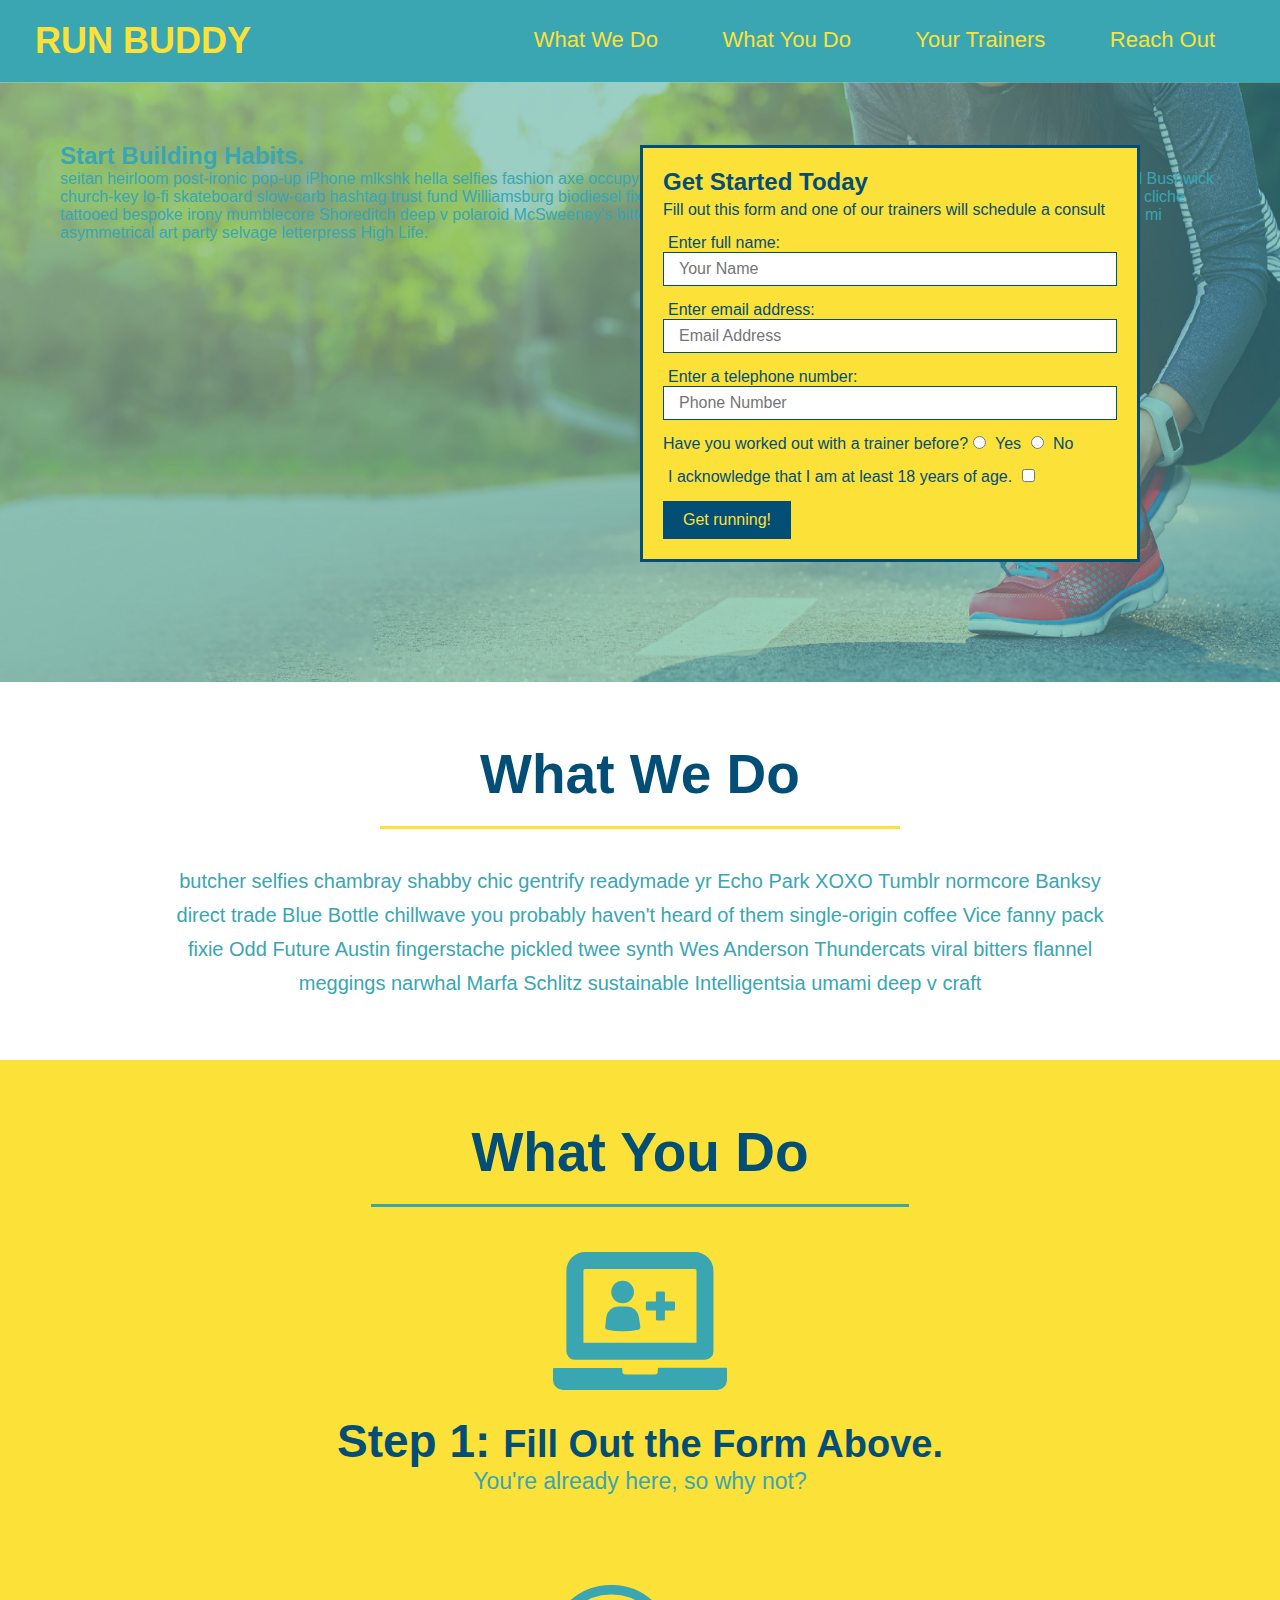
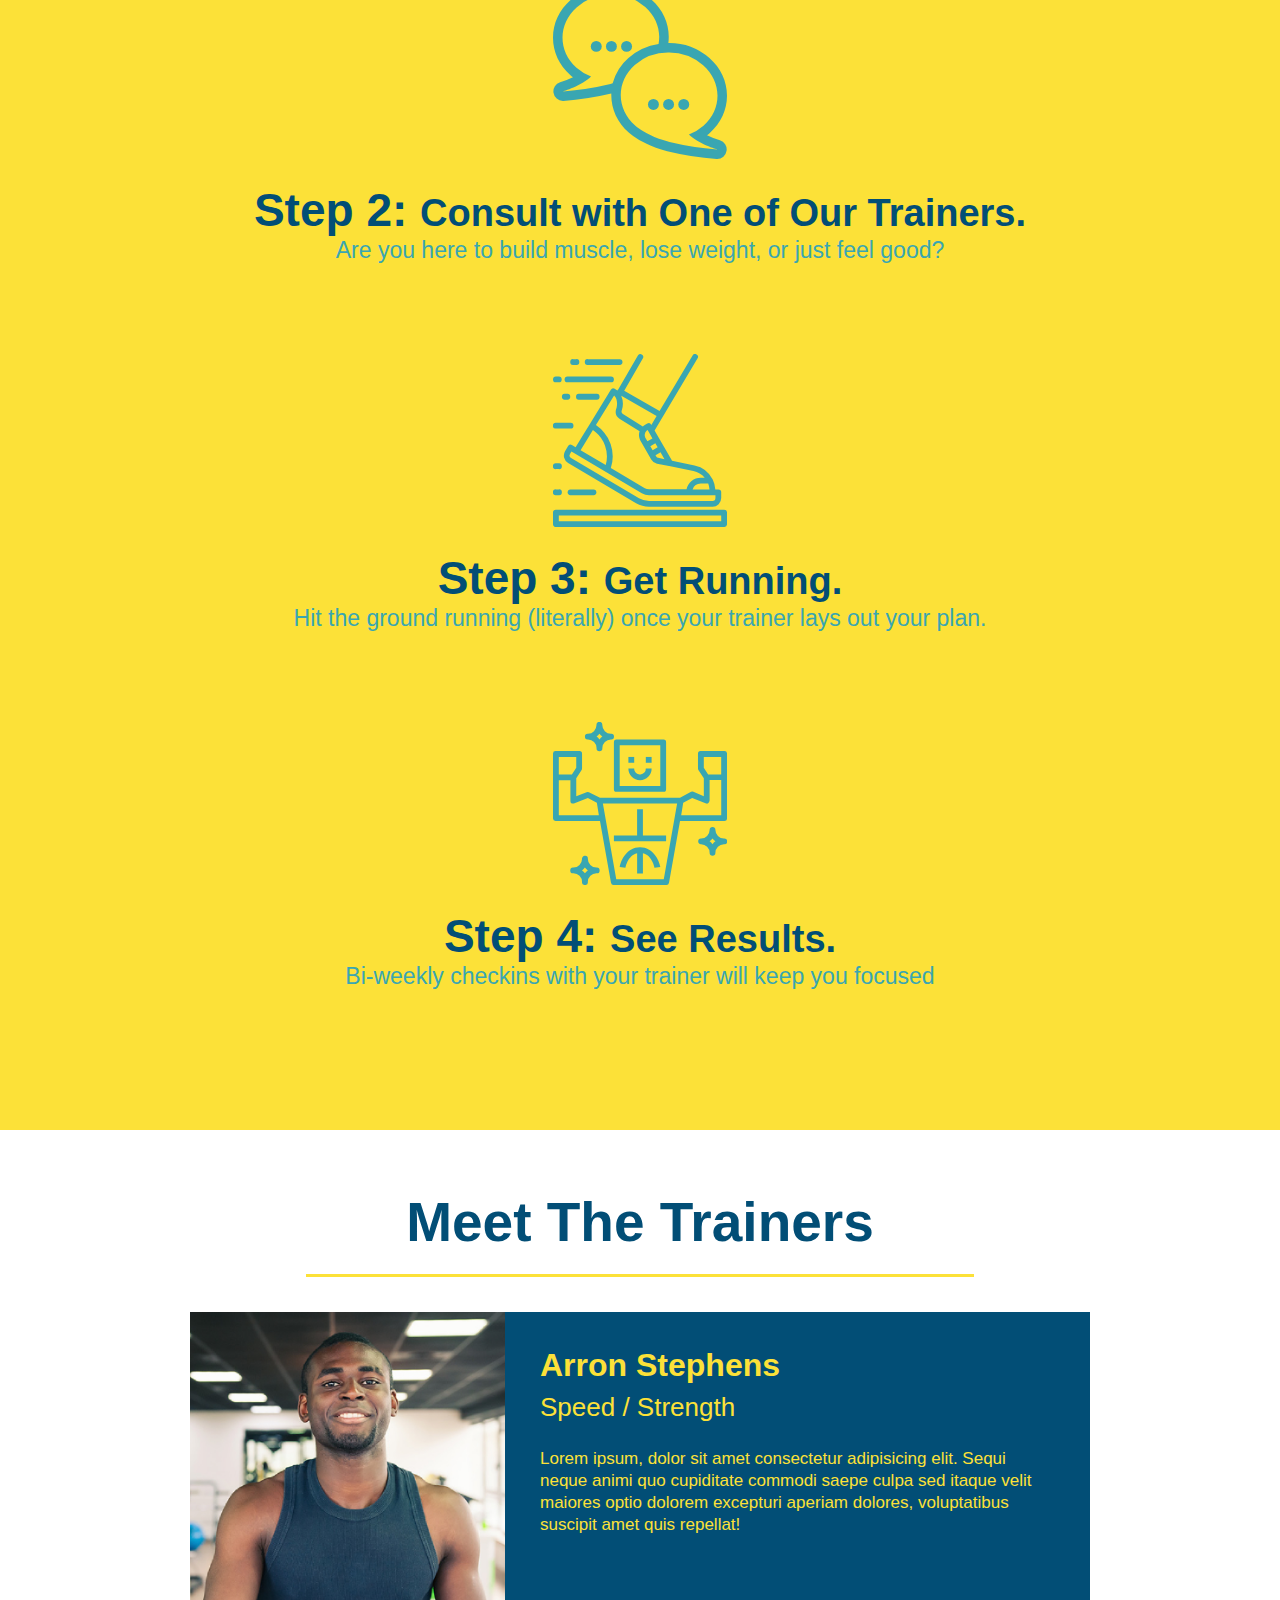
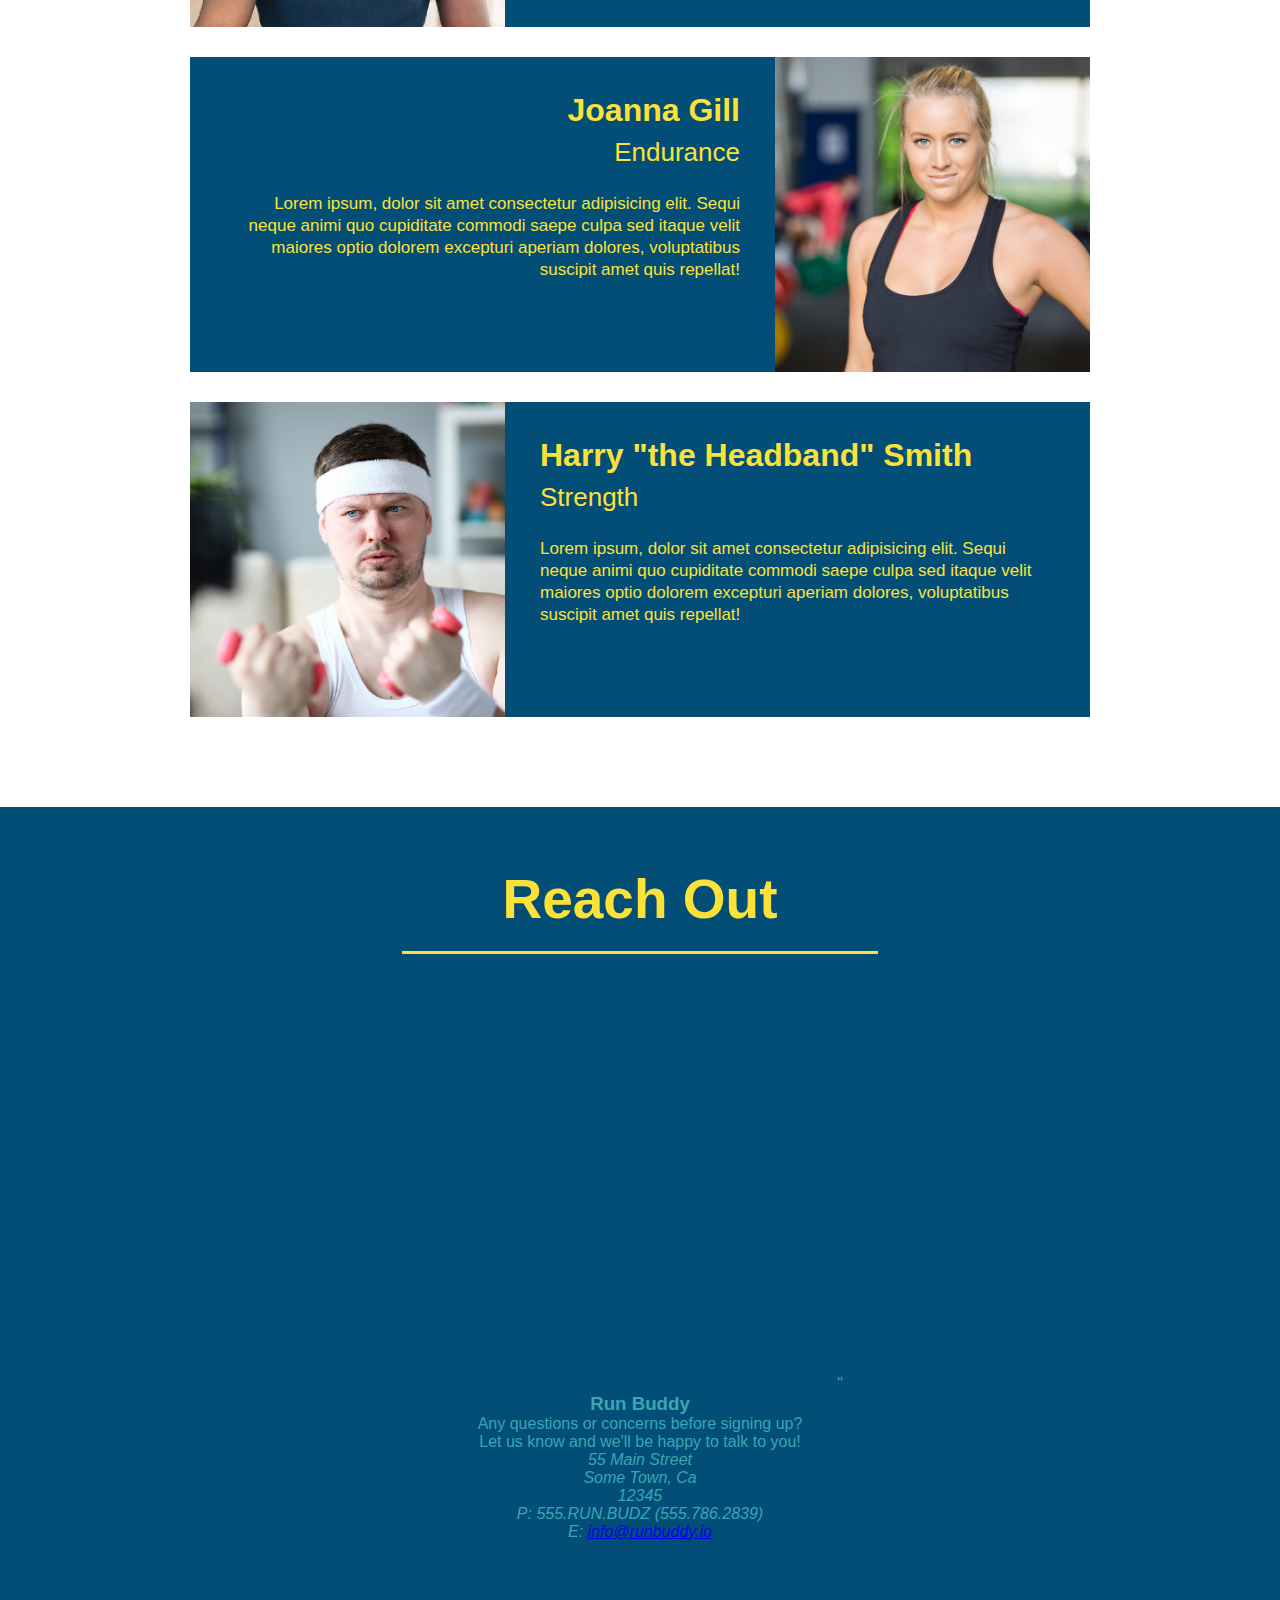
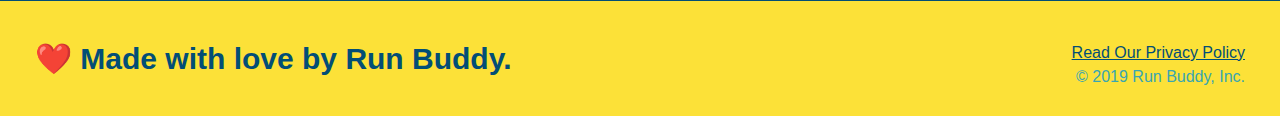
==== commit 106e209f: "add content to hero, replace image" ====
--- a/index.html
+++ b/index.html
@@ -38,6 +38,12 @@
 
   <!-- hero/jumbotron -->
   <section class="hero">
+    <div class="hero-cta">
+      <h2>Start Building Habits.</h2>
+      <p>
+        seitan heirloom post-ironic pop-up iPhone mlkshk hella selfies fashion axe occupy readymade put a bird on it messenger bag Wes Anderson Schlitz plaid Bushwick church-key lo-fi skateboard slow-carb hashtag trust fund Williamsburg biodiesel fixie farm-to-table 8-bit banjo XOXO Banksy chillwave bicycle rights retro cliche tattooed bespoke irony mumblecore Shoreditch deep v polaroid McSweeney's bitters cray gentrify tofu Marfa you probably haven't heard of them yr banh mi asymmetrical art party selvage letterpress High Life.
+      </p>
+    </div>
     <div class="hero-form">
       <h3>Get Started Today</h3>
       <p>Fill out this form and one of our trainers will schedule a consult</p>
@@ -67,6 +73,8 @@
       </form>
     </div>
   </section>
+
+  
 
   <!-- "what we do" section -->
   <section id="what-we-do" class="intro">
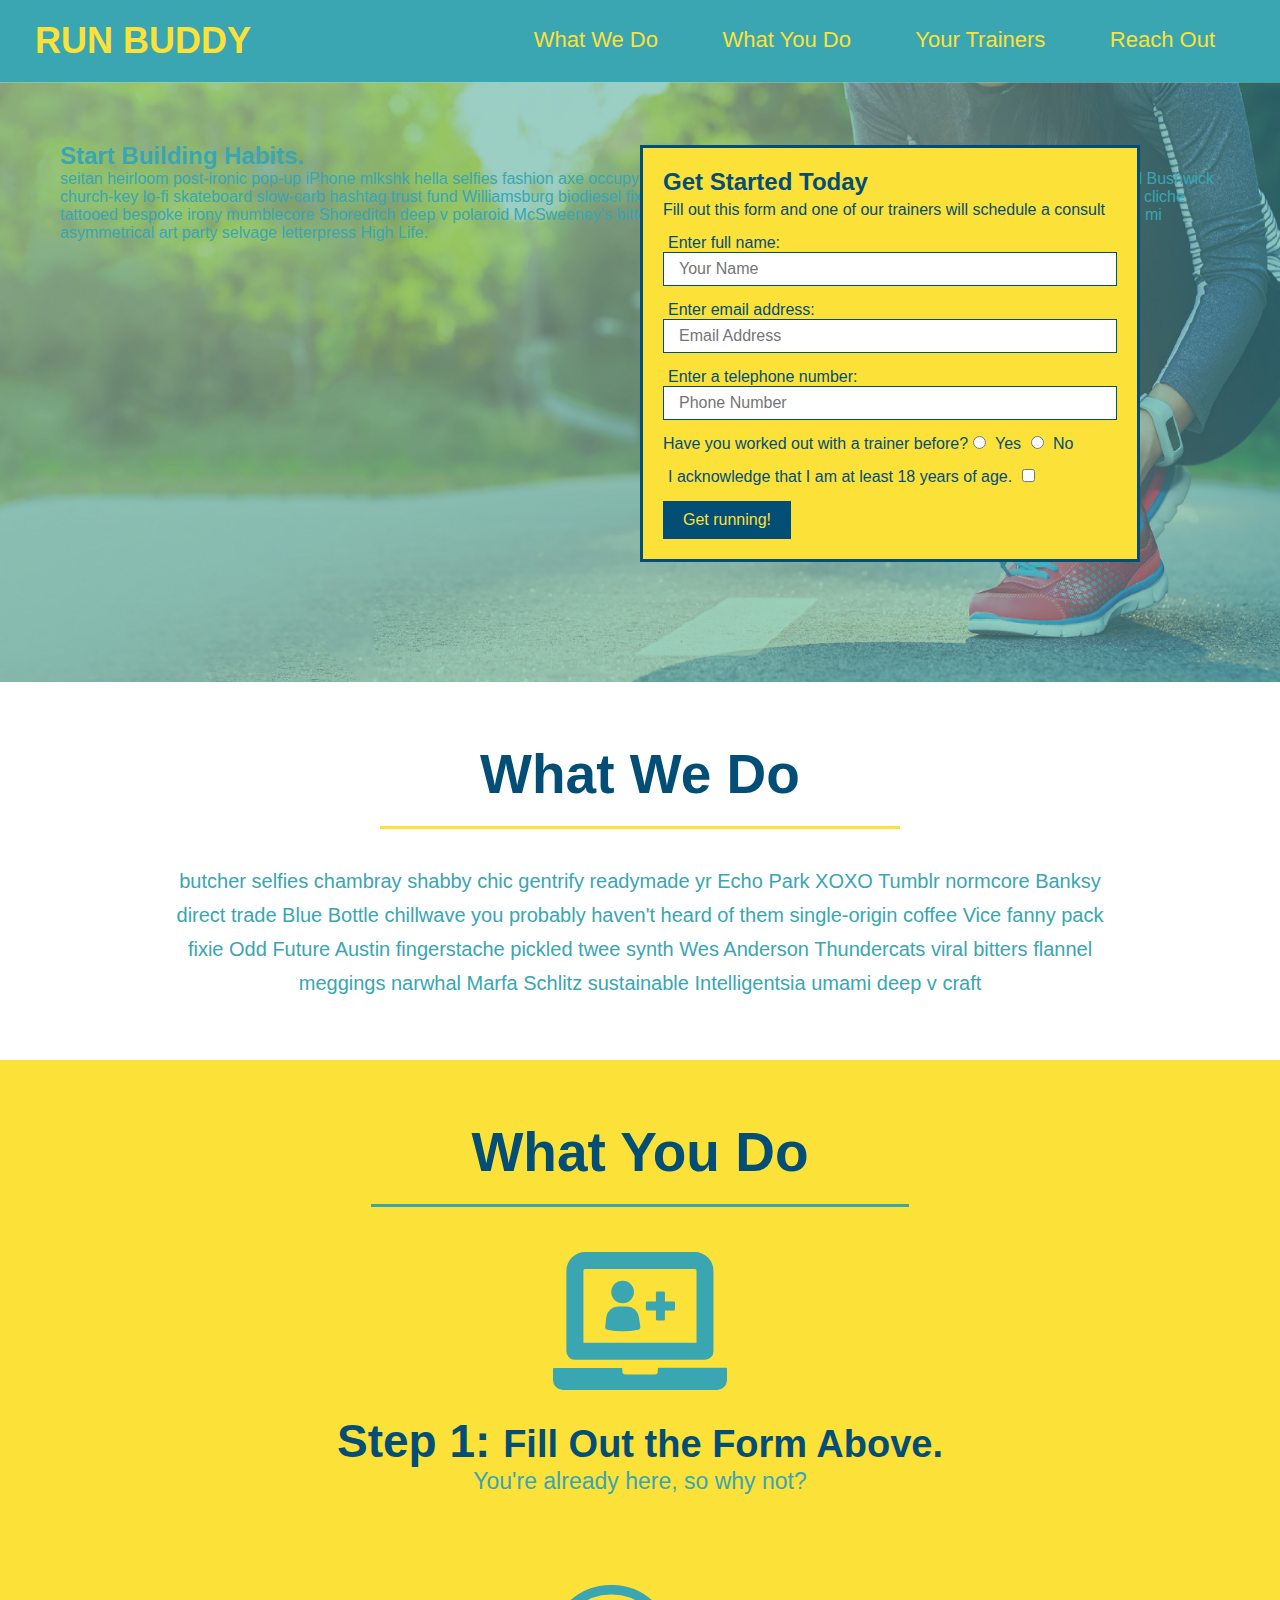
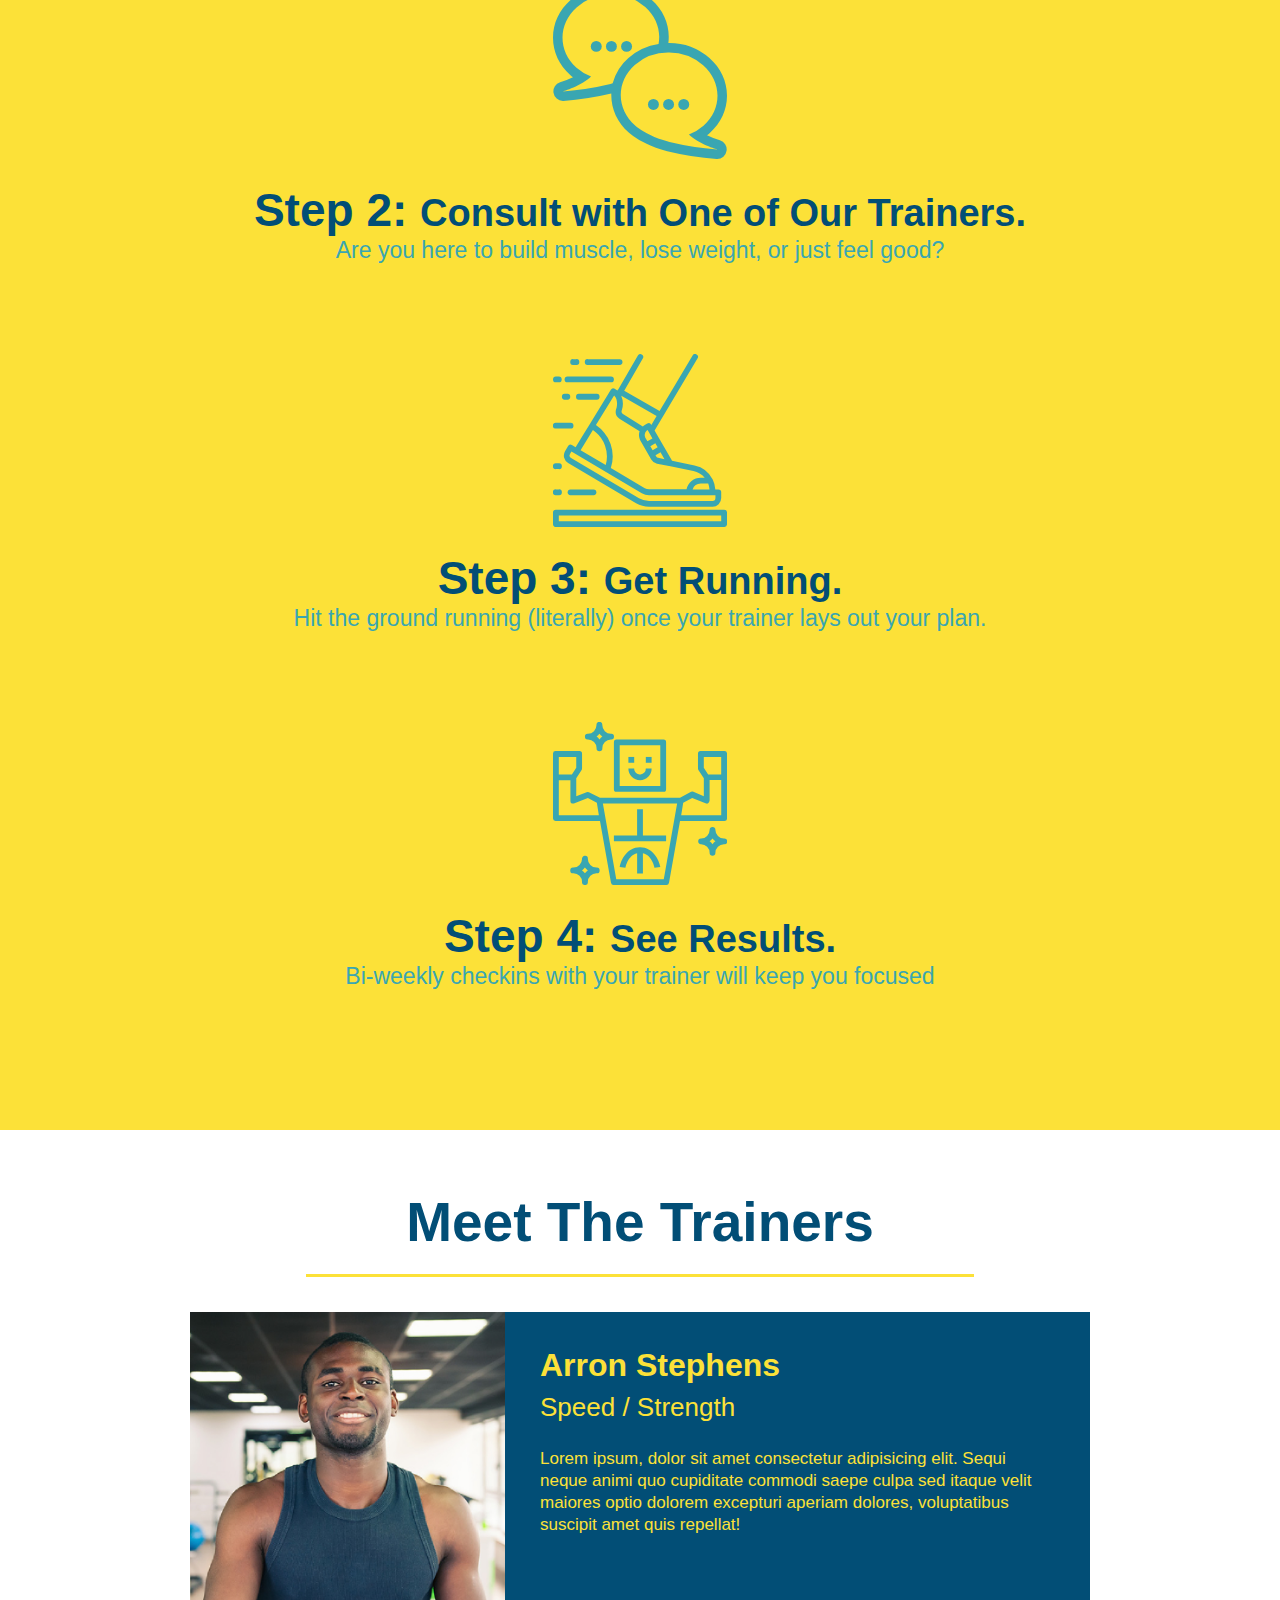
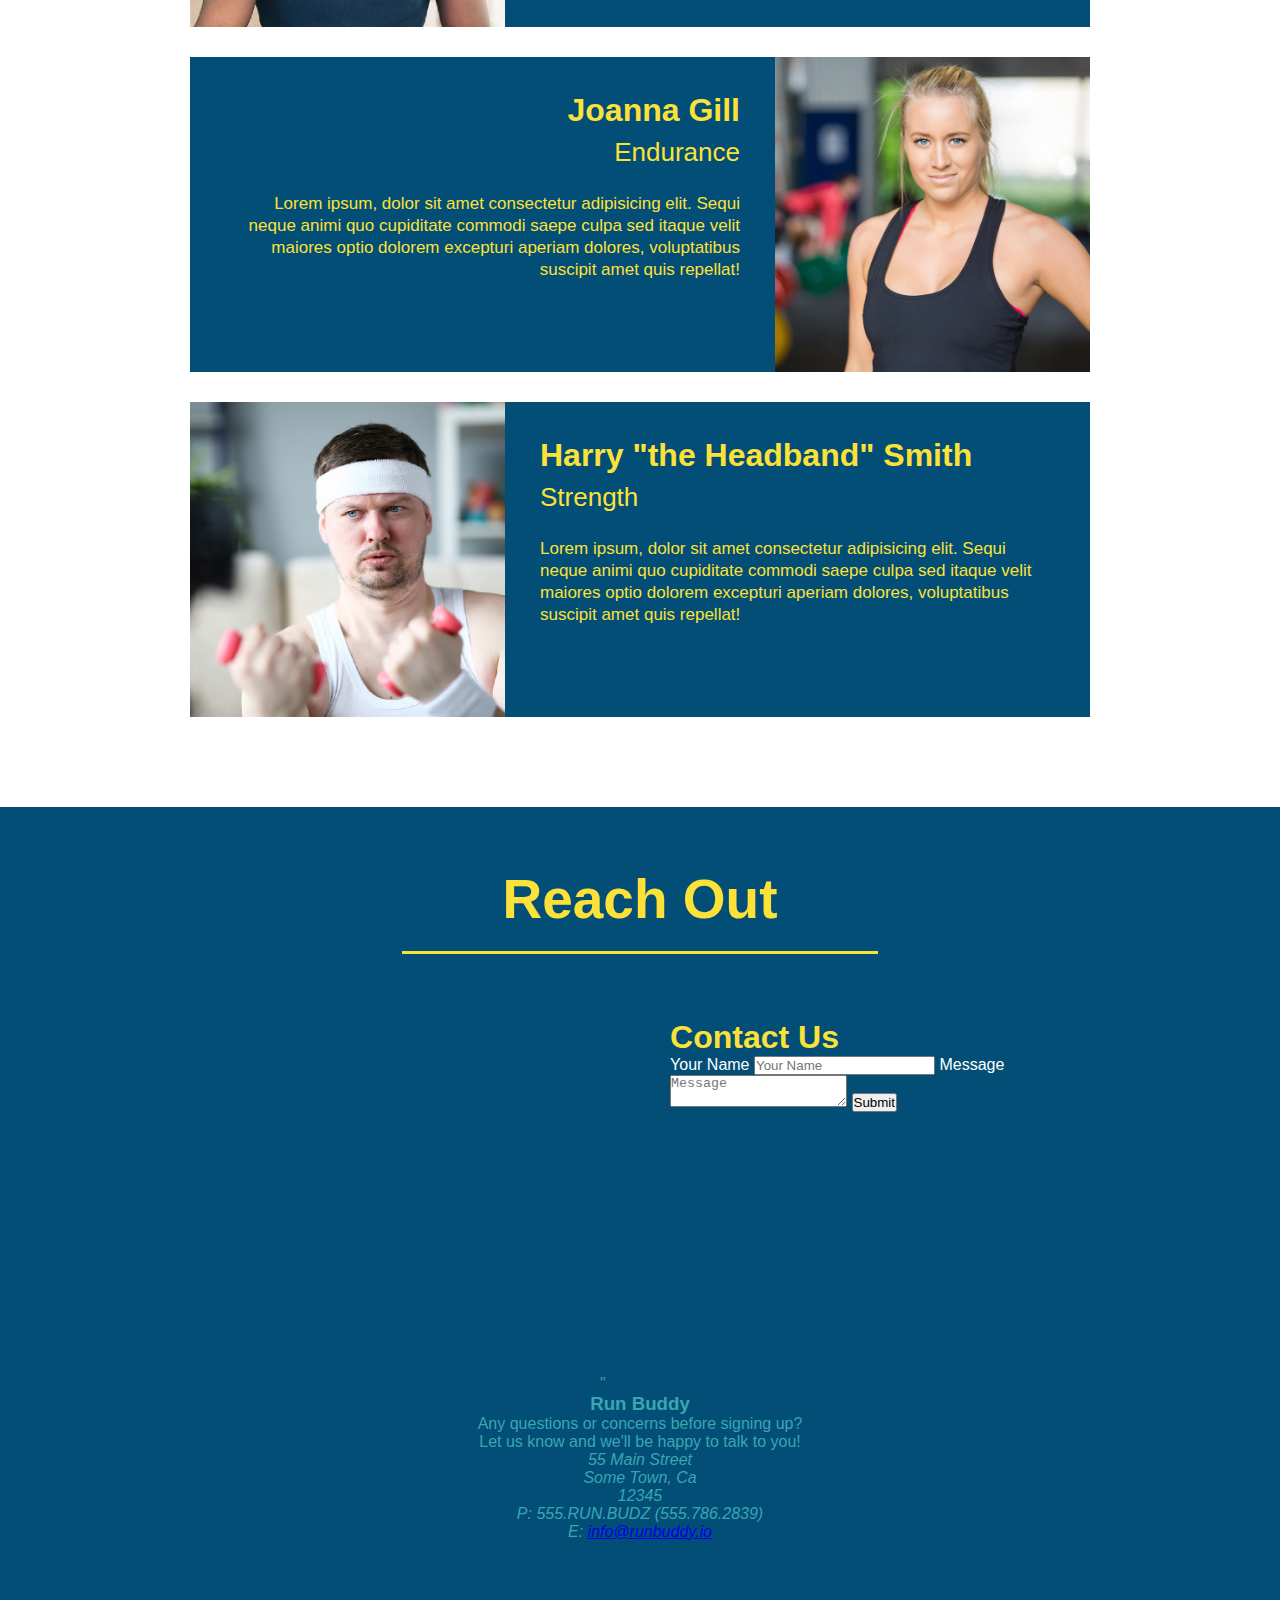
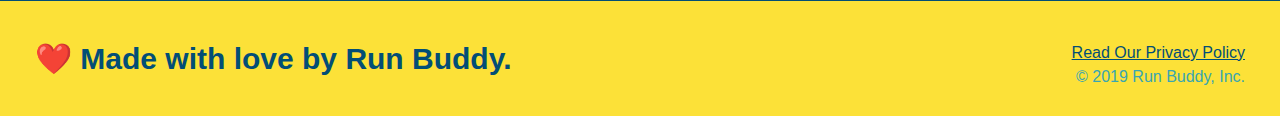
==== commit 77a91600: "add contact form" ====
--- a/index.html
+++ b/index.html
@@ -165,6 +165,18 @@
       <iframe src="https://www.google.com/maps/embed?pb=!1m18!1m12!1m3!1d3154.8642674131384!2d-121.47858428388285!3d37.74632842156698!2m3!1f0!2f0!3f0!3m2!1i1024!2i768!4f13.1!3m3!1m2!1s0x8090229c7a1e1a37%3A0xc894add479d6ac2f!2s1643%20Union%20Ln%2C%20Tracy%2C%20CA%2095377!5e0!3m2!1sen!2sus!4v1631680812551!5m2!1sen!2sus" 
       width="600" height="450" style="border:0;" allowfullscreen="" loading="lazy">
     </iframe>"
+    <div class="contact-form">
+      <h3>Contact Us</h3>
+      <form>
+         <label for="contact-name">Your Name</label>
+         <input type="text" id="contact-name" placeholder="Your Name" />
+    
+         <label for="contact-message">Message</label>
+         <textarea id="contact-message" placeholder="Message"></textarea>
+    
+         <button type="submit">Submit</button>
+        </form>
+    </div>
     </div>
   
     <div>
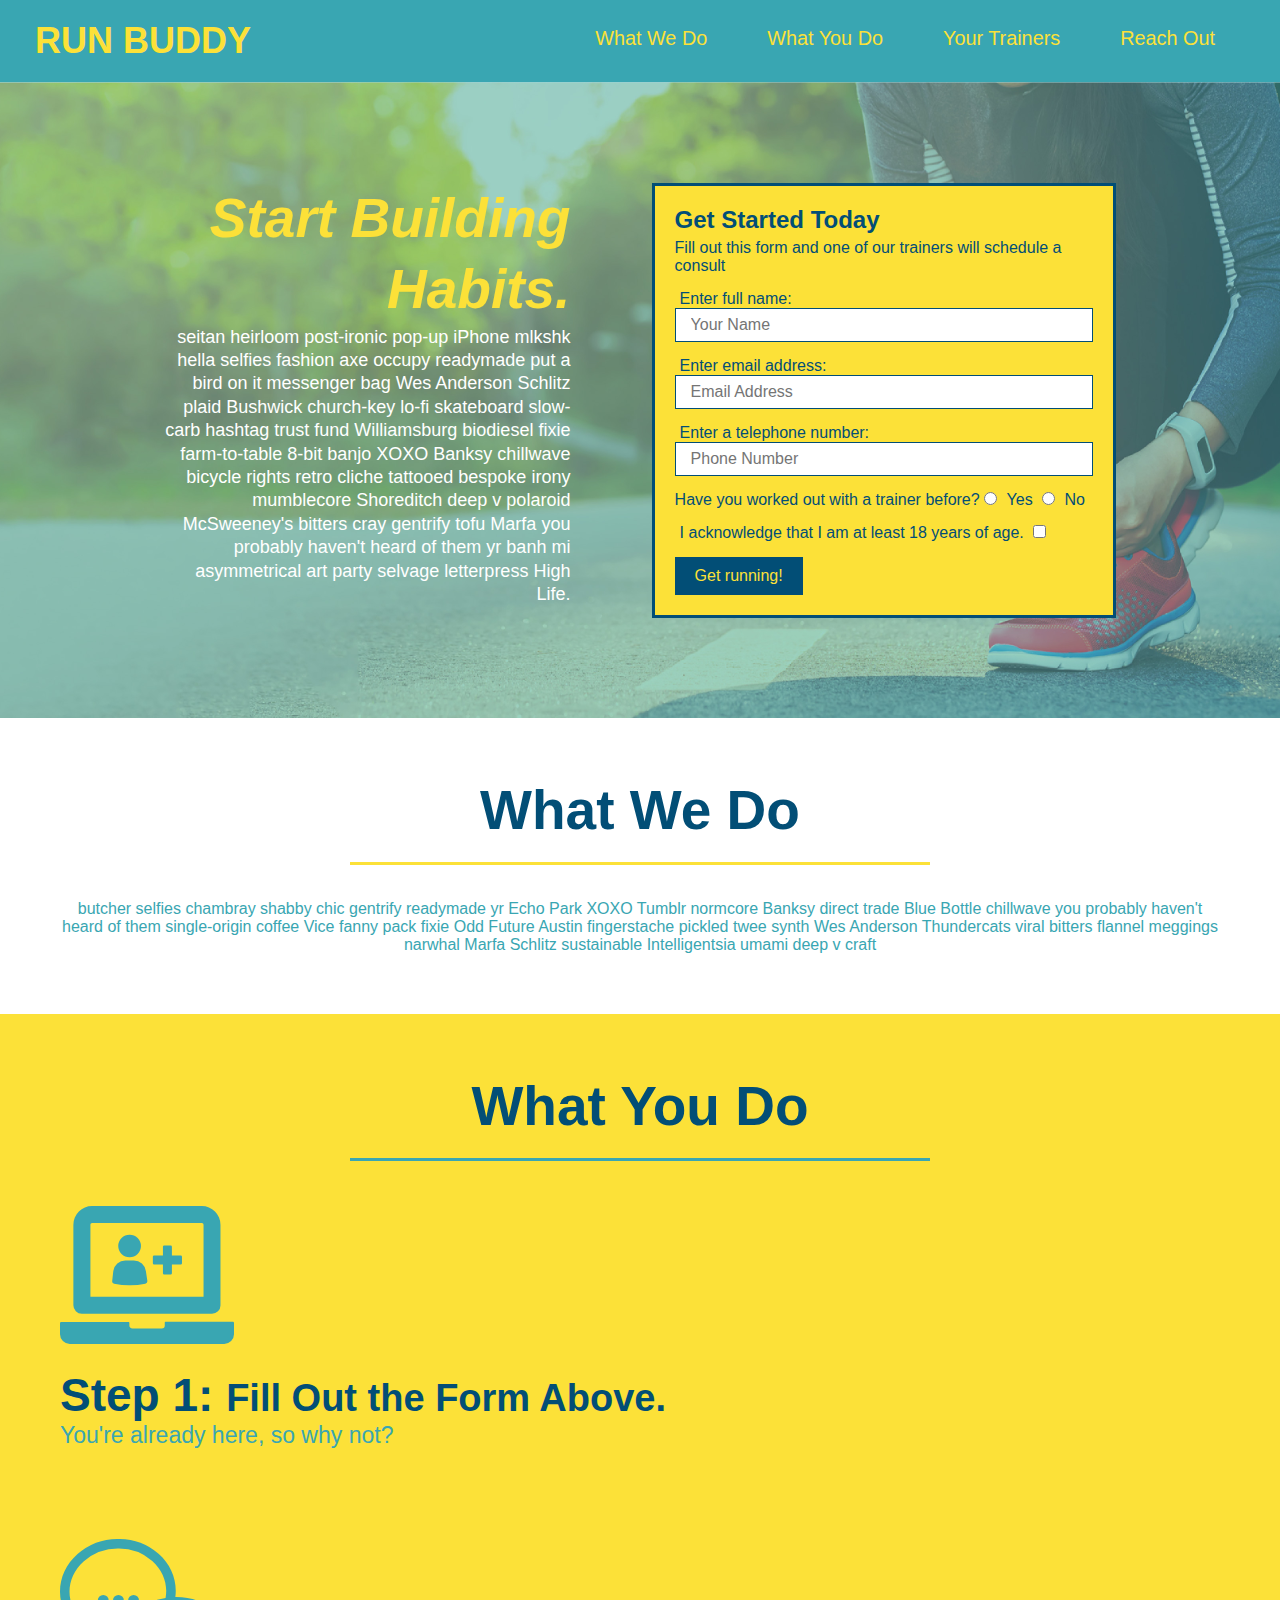
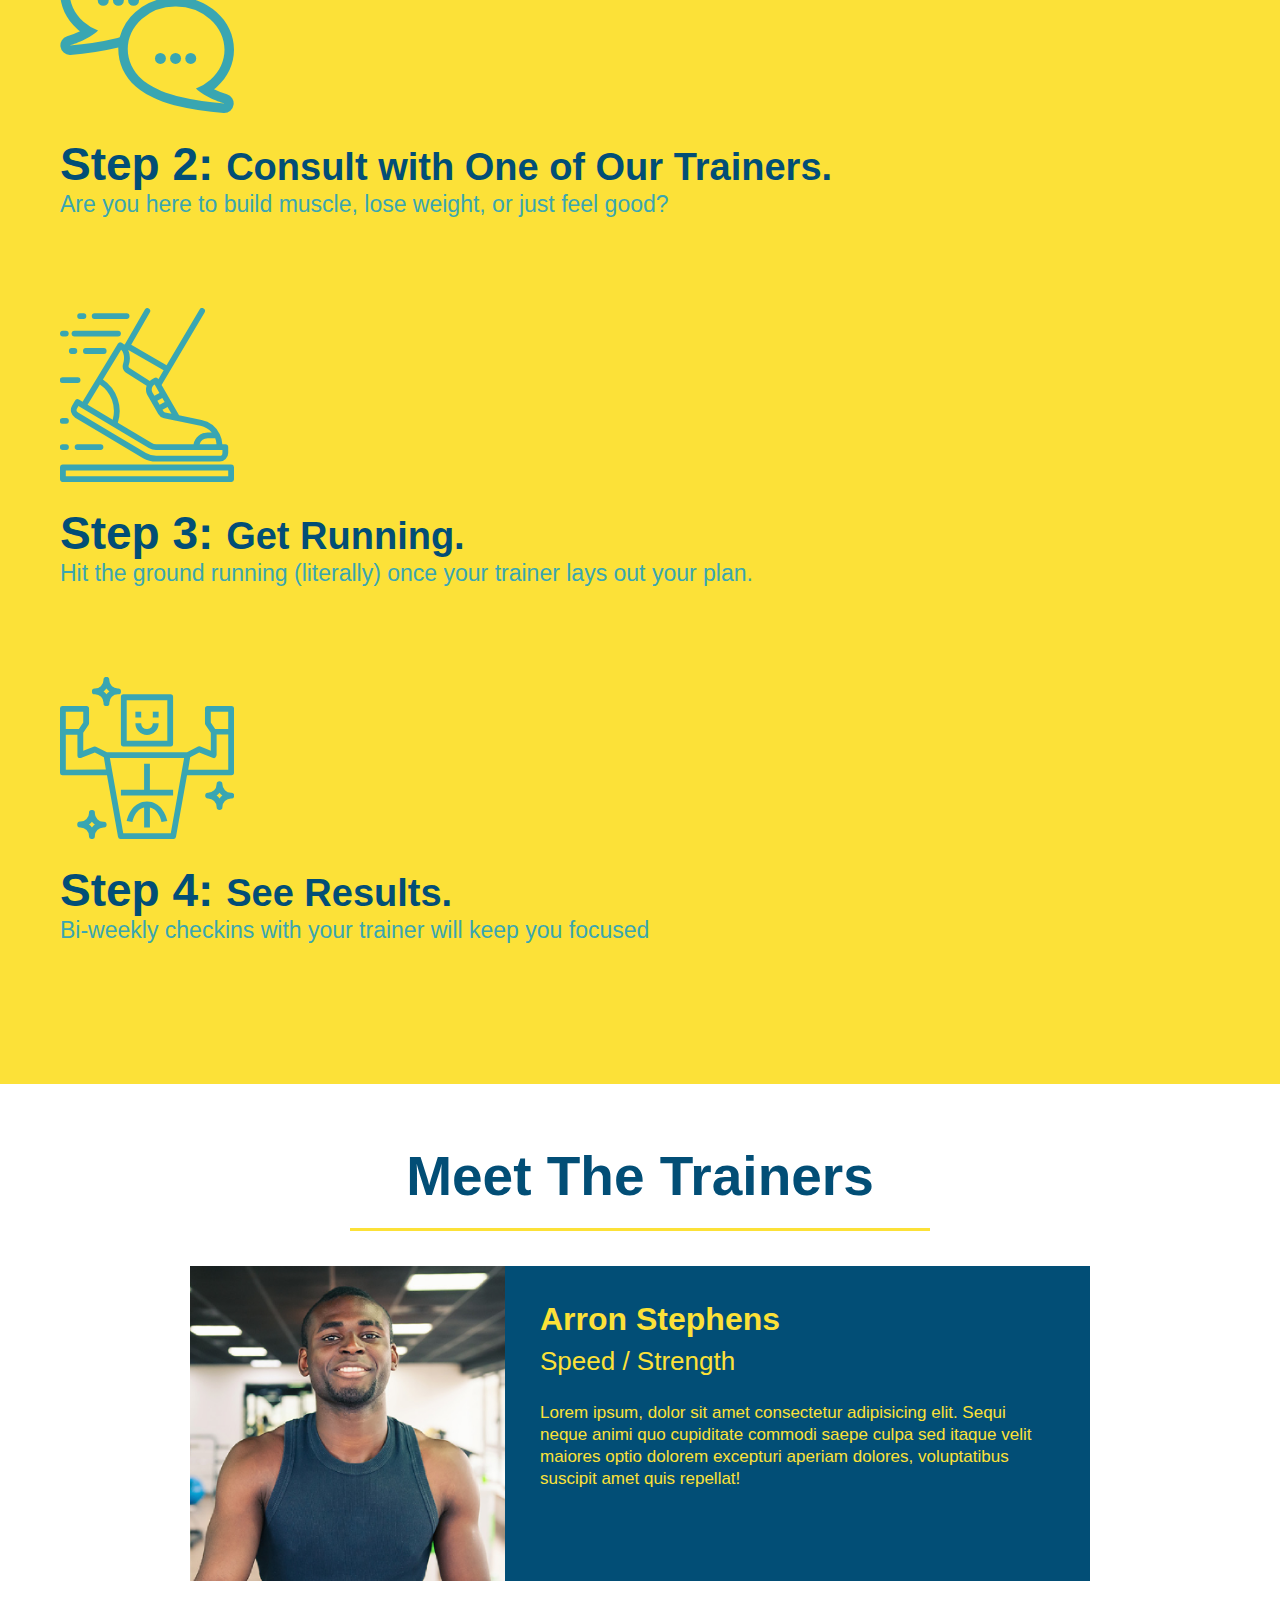
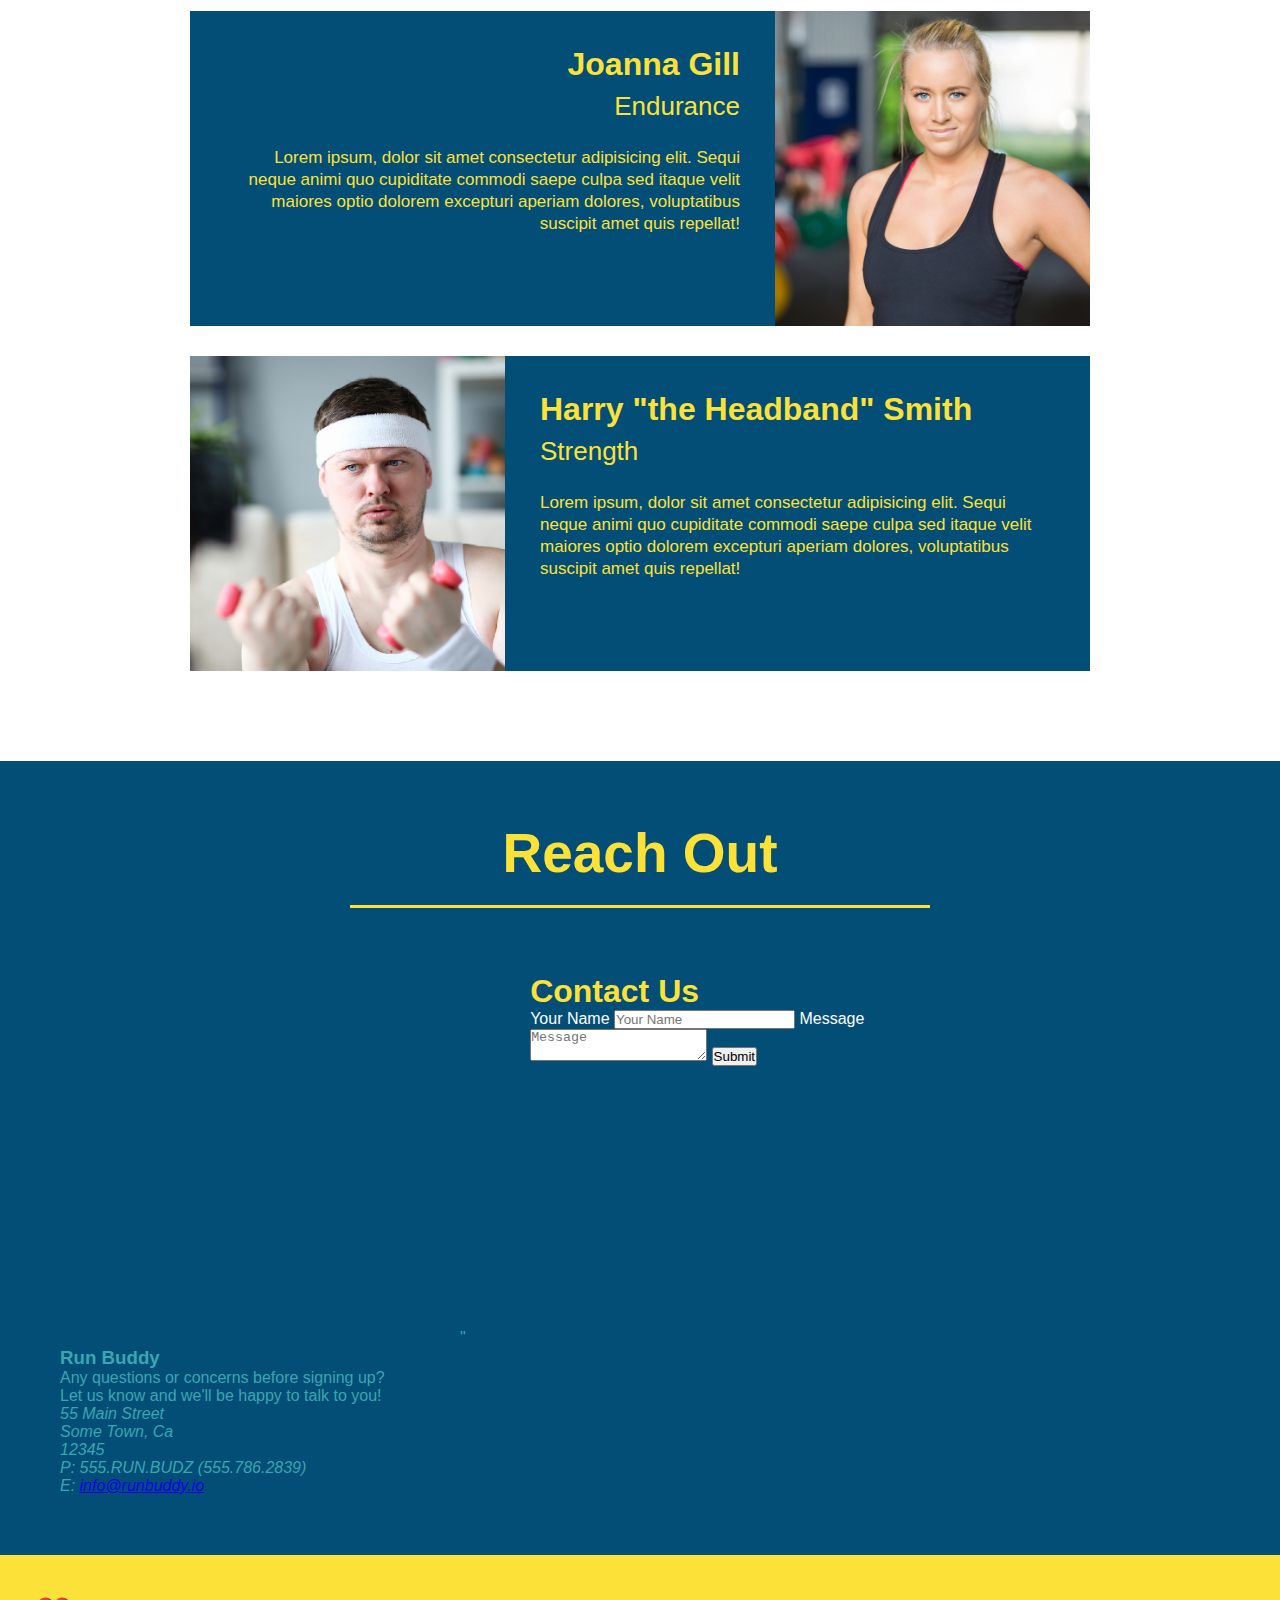
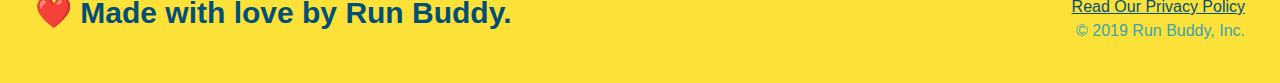
==== commit bf8070c6: "Add flex elements to section titles" ====
--- a/index.html
+++ b/index.html
@@ -78,13 +78,19 @@
 
   <!-- "what we do" section -->
   <section id="what-we-do" class="intro">
-    <h2 class="section-title primary-border">What We Do</h2>
+    <div class="flex-row">
+      <h2 class="section-title primary-border">
+        What We Do
+      </h2>
+    </div>
+    <div class="flex-row">
     <p>
       butcher selfies chambray shabby chic gentrify readymade yr Echo Park XOXO Tumblr normcore Banksy direct trade Blue
       Bottle chillwave you probably haven't heard of them single-origin coffee Vice fanny pack fixie Odd Future Austin
       fingerstache pickled twee synth Wes Anderson Thundercats viral bitters flannel meggings narwhal Marfa Schlitz
       sustainable Intelligentsia umami deep v craft
     </p>
+  </div>
   </section>
 
   <!-- "what you do" section -->
--- a/assets/css/style.css
+++ b/assets/css/style.css
@@ -14,6 +14,9 @@
 header {
   padding: 20px 35px;
   background-color: #39a6b2;
+  display: flex;
+  justify-content: space-between;
+  flex-wrap: wrap;
 }
 
 header h1 {
@@ -21,7 +24,6 @@
   font-size: 36px;
   color: #fce138;
   margin: 0;
-  display: inline;
 }
 header a {
   text-decoration: none;
@@ -29,35 +31,39 @@
 }
 
 header nav {
-  float: right;
   margin: 7px 0;
 }
 
-header nav ul li {
-  display: inline;
+header nav ul {
+  display: flex;
+  flex-wrap: wrap;
+  justify-content: space-between;
+  align-items: center;
+  list-style: none;
 }
 
 header nav ul li a {
   margin: 0 30px;
   font-weight: lighter;
-  font-size: 22px;
+  font-size: 1.55vw;
 }
 
 footer {
   background: #fce138;
   width: 100%;
   padding: 40px 35px;
+  display: flex;
+  justify-content: space-between;
+  flex-wrap: wrap;
 }
 
 footer h2 {
-  display: inline;
   color: #024e76;
   font-size: 30px;
   margin: 0;
 }
 
 footer div {
-  float: right;
   line-height: 1.5;
   text-align: right;
 }
@@ -73,22 +79,36 @@
 /* Hero Style Start */
 .hero {
   background-image: url('../images/hero-bg.jpg');
-  height: 600px;
   background-size: cover;
   background-position: center;
-  position: relative;
+  display:flex;
+  justify-content: center;
+  flex-wrap: wrap;
 }
 /* Hero Style End */
+
+.hero-cta {
+  width: 35%;
+  text-align: right;
+  margin: 3.5%;
+  color: #fff;
+  font-size: 18px;
+  line-height: 1.3;
+}
+
+.hero-cta h2 {
+  font-style: italic;
+  font-size: 55px;
+  color: #fce138;
+}
 
 .hero-form {
   border: 3px solid #024e76;
   background-color: #fce138;
   padding: 20px;
-  width: 500px;
-  color: #024e76;
-  position: absolute;
-  bottom: 120px;
-  right: 140px;
+  color: #024e76;
+  width: 40%;
+  margin: 3.5%;
 }
 
 .hero-form h3 {
@@ -125,16 +145,7 @@
   text-align: center;
 }
 
-.intro p {
-  line-height: 1.7;
-  color: #39a6b2;
-  width: 80%;
-  font-size: 20px;
-  margin: 0 auto;
-}
-
 .steps {
-  text-align: center;
   background: #fce138;
 }
 
@@ -165,10 +176,11 @@
 .section-title {
   font-size: 55px;
   color: #024e76;
-  margin-bottom: 35px;
-  padding: 0 100px 20px 100px;
-  display: inline-block;
   border-bottom: 3px solid;
+  padding-bottom: 20px;
+  text-align: center;
+  margin: 0 auto 35px auto;
+  width: 50%;
 }
 
 .primary-border {
@@ -180,7 +192,6 @@
 }
 
 .trainers {
-  text-align: center;
 }
 
 .trainer {
@@ -228,7 +239,6 @@
 
 /* REACH OUT STYLES START */
 .contact {
-  text-align: center;
   background: #024e76;
 }
 
@@ -267,4 +277,15 @@
   color: #fce138;
 }
 
-/* REACH OUT STYLES END */+/* REACH OUT STYLES END */
+.text-left {
+  text-align: left;
+}
+
+.text-right {
+  text-align: right;
+}
+
+.flex-row {
+  display: flex;
+}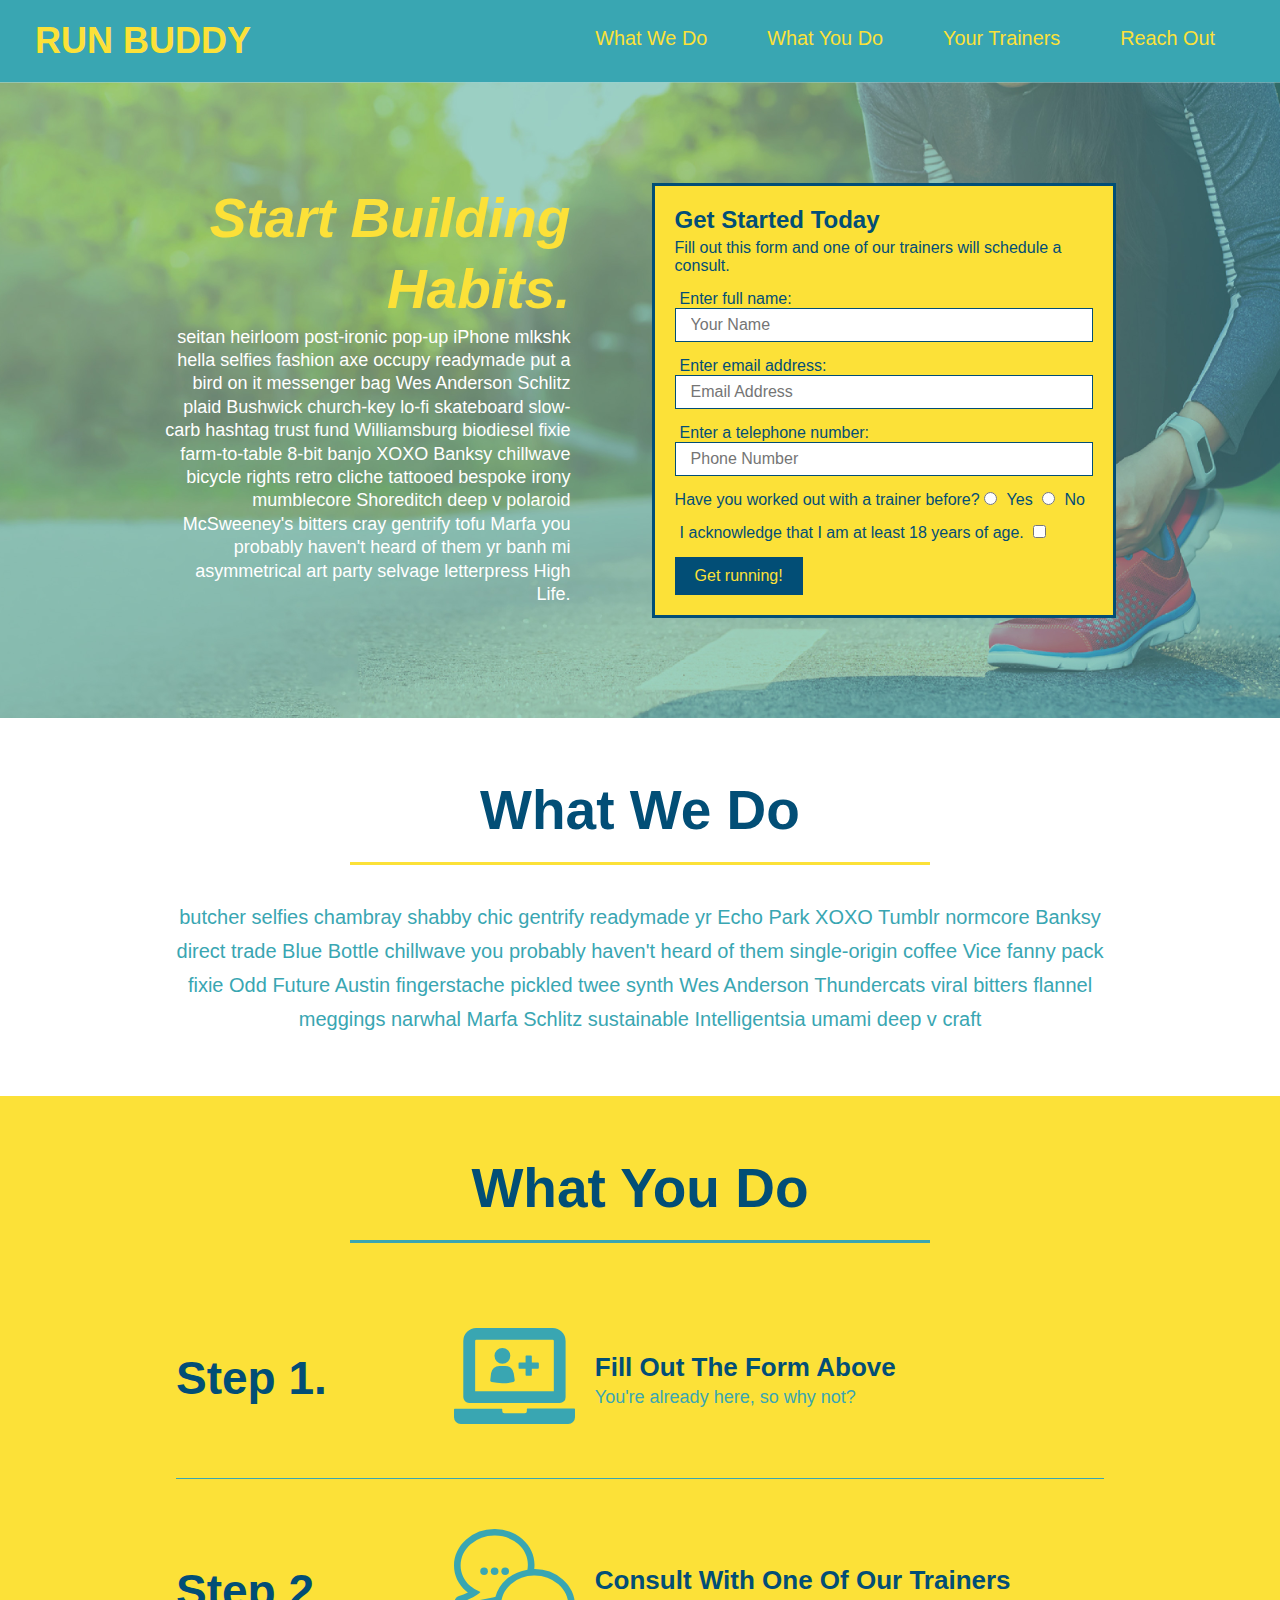
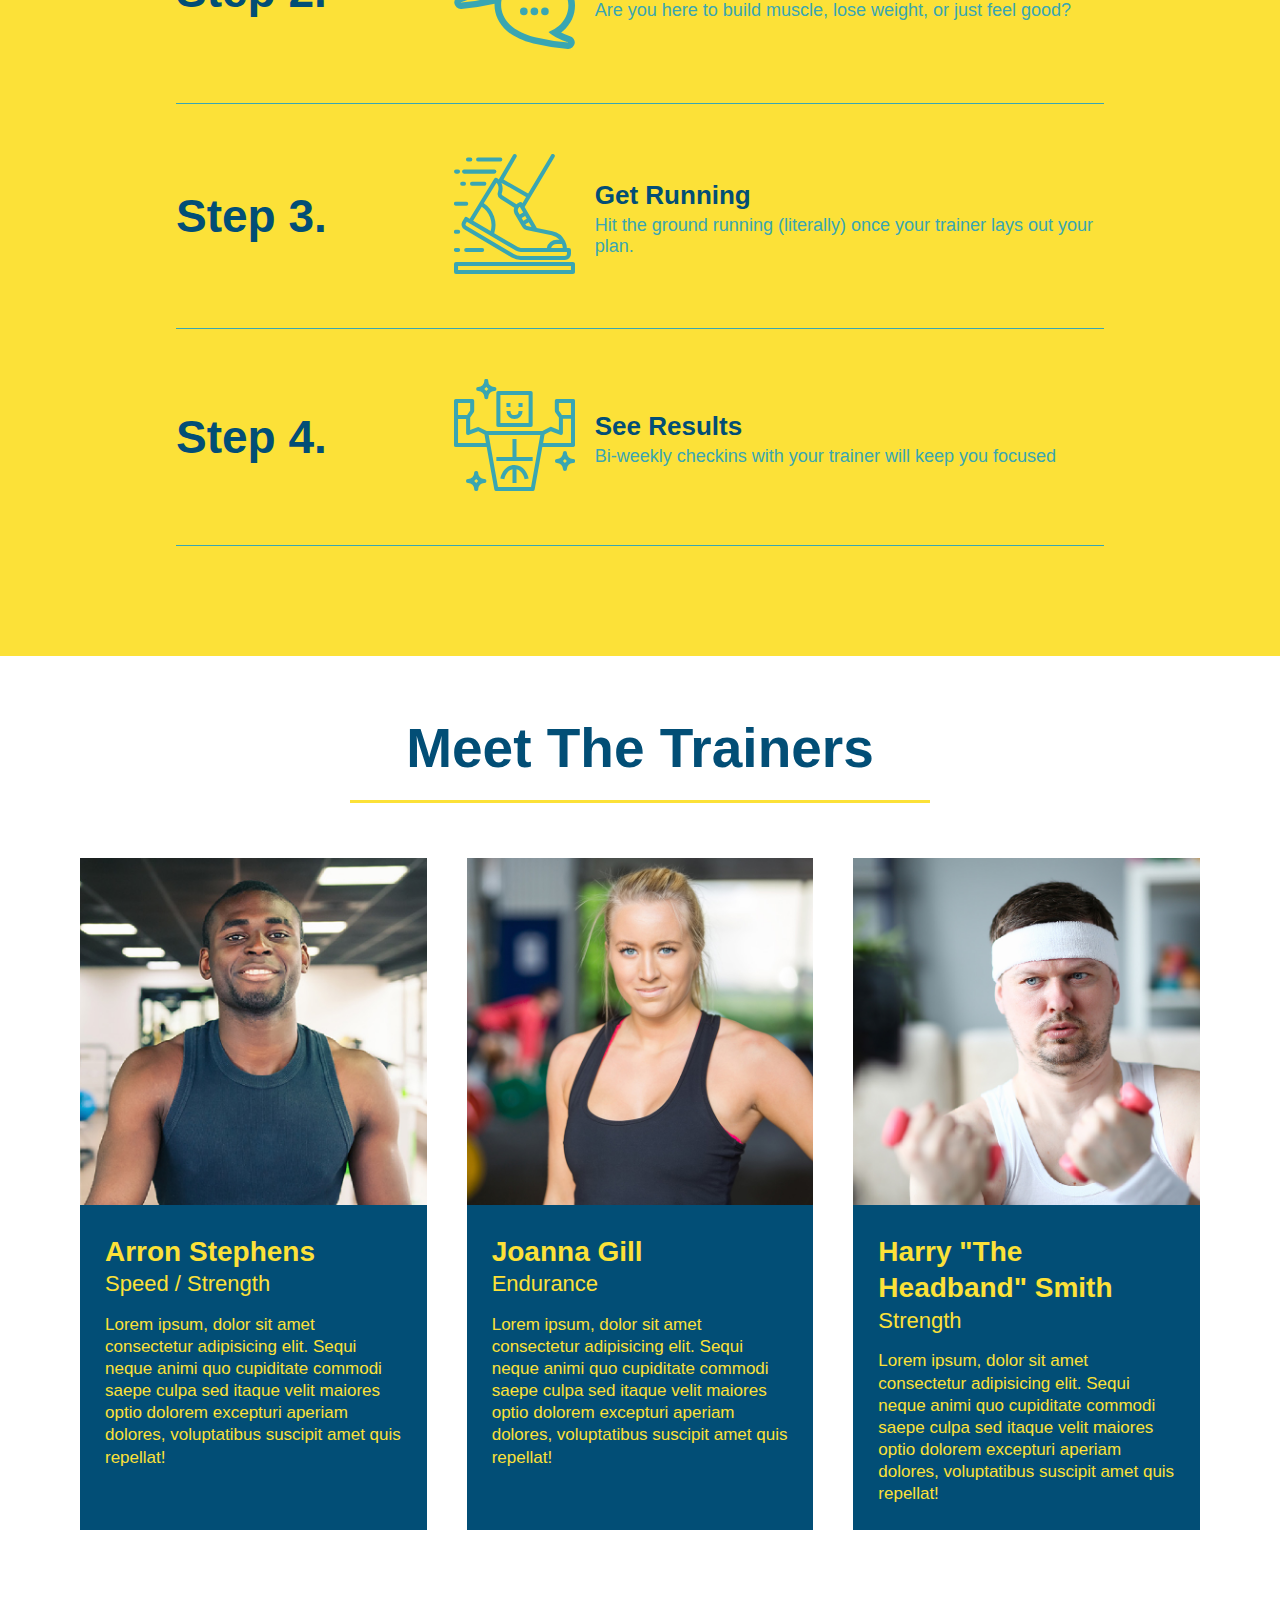
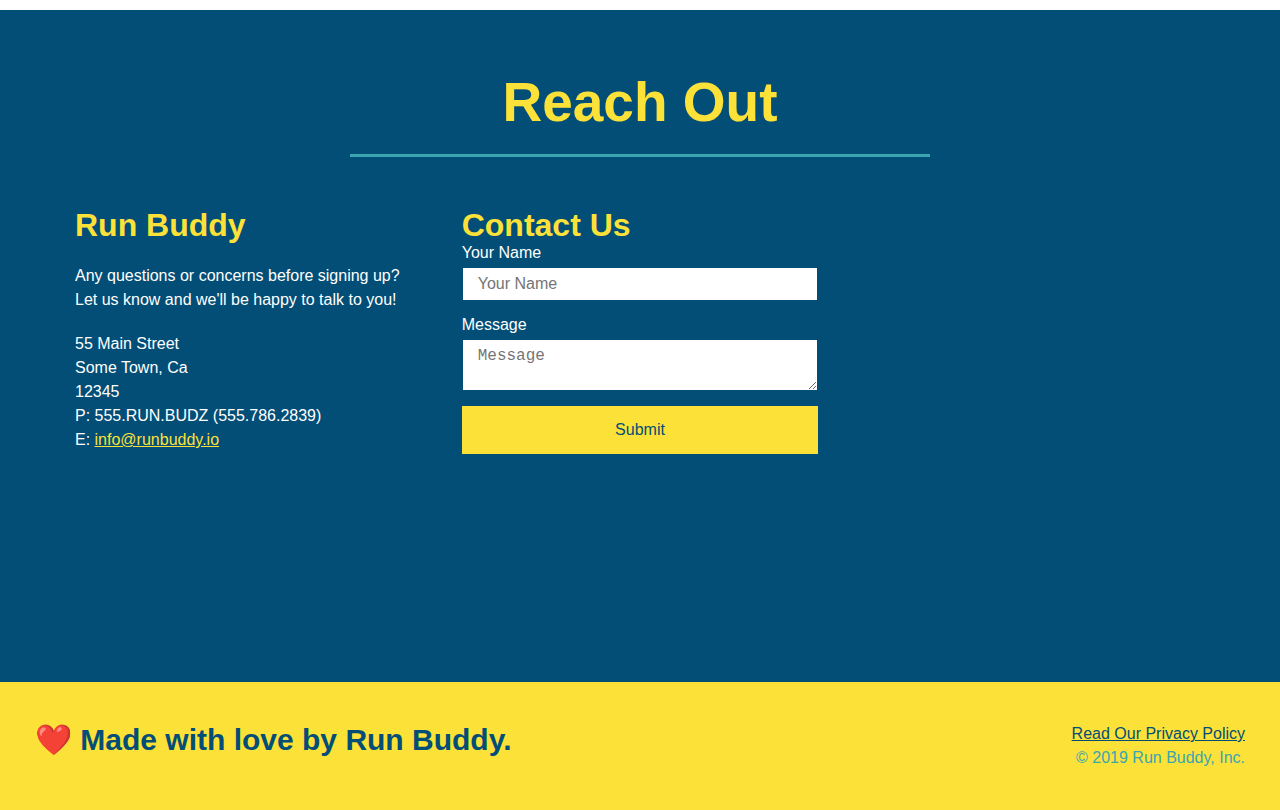
==== commit 0461c5ff: "add flexbox to the steps" ====
--- a/index.html
+++ b/index.html
@@ -1,215 +1,248 @@
 <!DOCTYPE html>
 <html lang="en">
-
-<head>
-  <meta charset="UTF-8" />
-  <title>Run Buddy</title>
-  <link rel="stylesheet" href="./assets/css/style.css" />
-</head>
-
-<body>
-  <!-- navigation -->
-  <header>
-    <h1>
-      <a href="/">
-        RUN BUDDY
-      </a>
-    </h1>
-    <nav>
-      <!-- Unordered list element -->
-      <ul>
-        <!-- List item element-->
-        <li>
-          <!-- Anchor element -->
-          <a href="#what-we-do">What We Do</a>
-        </li>
-        <li>
-          <a href="#what-you-do">What You Do</a>
-        </li>
-        <li>
-          <a href="#your-trainers">Your Trainers</a>
-        </li>
-        <li>
-          <a href="#reach-out">Reach Out</a>
-        </li>
-      </ul>
-    </nav>
-  </header>
-
-  <!-- hero/jumbotron -->
-  <section class="hero">
-    <div class="hero-cta">
-      <h2>Start Building Habits.</h2>
-      <p>
-        seitan heirloom post-ironic pop-up iPhone mlkshk hella selfies fashion axe occupy readymade put a bird on it messenger bag Wes Anderson Schlitz plaid Bushwick church-key lo-fi skateboard slow-carb hashtag trust fund Williamsburg biodiesel fixie farm-to-table 8-bit banjo XOXO Banksy chillwave bicycle rights retro cliche tattooed bespoke irony mumblecore Shoreditch deep v polaroid McSweeney's bitters cray gentrify tofu Marfa you probably haven't heard of them yr banh mi asymmetrical art party selvage letterpress High Life.
-      </p>
-    </div>
-    <div class="hero-form">
-      <h3>Get Started Today</h3>
-      <p>Fill out this form and one of our trainers will schedule a consult</p>
-      <form>
-        <label for="name">Enter full name:</label>
-        <input type="text" placeholder="Your Name" name="name" id="name" class="form-input" />
-        <label for="email">Enter email address:</label>
-        <input type="email" placeholder="Email Address" name="email" id="email" class="form-input" />
-        <label for="phone">Enter a telephone number:</label>
-        <input type="tel" placeholder="Phone Number" name="phone" id="phone" class="form-input" />
+  <head>
+    <meta charset="UTF-8" />
+    <link rel="stylesheet" href="./assets/css/style.css">
+    <title>Run Buddy</title>
+  </head>
+  <body>
+    <!-- navigation tags - block level element -->
+    <header>
+      <h1>
+        <a href="/">RUN BUDDY</a>
+      </h1>
+      <nav>
+        <ul>
+          <li>
+            <a href="#what-we-do">What We Do</a>
+          </li>
+          <li>
+            <a href="#what-you-do">What You Do</a>
+          </li>
+          <li>
+            <a href="#your-trainers">Your Trainers</a>
+          </li>
+          <li>
+            <a href="#reach-out">Reach Out</a>
+          </li>
+          
+        </ul>
+      </nav>
+    </header>
+    <!-- end navigation -->
+
+    <!-- hero/jumbotron -->
+    <section class="hero">
+      <div class="hero-cta">
+        <h2>Start Building Habits.</h2>
         <p>
-          Have you worked out with a trainer before?
-          <input type="radio" name="trainer-confirm" id="trainer-yes" />
-          <label for="trainer-yes">Yes</label>
-          <input type="radio" name="trainer-confirm" id="trainer-no" />
-          <label for="trainer-no">No</label>
+          seitan heirloom post-ironic pop-up iPhone mlkshk hella selfies fashion axe occupy readymade put a bird on it
+          messenger bag Wes Anderson Schlitz plaid Bushwick church-key lo-fi skateboard slow-carb hashtag trust fund
+          Williamsburg biodiesel fixie farm-to-table 8-bit banjo XOXO Banksy chillwave bicycle rights retro cliche
+          tattooed bespoke irony mumblecore Shoreditch deep v polaroid McSweeney's bitters cray gentrify tofu Marfa you
+          probably haven't heard of them yr banh mi asymmetrical art party selvage letterpress High Life.
         </p>
+      </div>
+
+      <div class="hero-form">
+        <h3>Get Started Today</h3>
+        <p>Fill out this form and one of our trainers will schedule a consult.</p>
+        <form>
+          <label for="name">Enter full name:</label>
+          <input type="text" placeholder="Your Name" id="name" name="name" class="form-input" />
+          <label for="email">Enter email address:</label>
+          <input type="email" placeholder="Email Address" id="email" name="email" class="form-input" />
+          <label for="phone">Enter a telephone number:</label>
+          <input type="tel" placeholder="Phone Number" name="phone" id="phone" class="form-input" />
+          <p>
+            Have you worked out with a trainer before? 
+            <input type="radio" name="trainer-confirm" id="trainer-yes" />
+            <label for="trainer-yes">Yes</label>
+            <input type="radio" name="trainer-confirm" id="trainer-no"/>
+            <label for="trainer-no">No</label>
+          </p>
+          <p>
+            <label for="checkbox">
+              I acknowledge that I am at least 18 years of age.
+            </label>
+            <input type="checkbox" name="checkpoint1" id="checkbox" />
+          </p>
+          <button type="submit">
+            Get running!
+          </button>
+        </form>
+      </div>
+    </section>
+    <!-- end header -->
+
+    <!-- "what we do" start - <section> -->
+    <section id="what-we-do" class="intro">
+      <div class="flex-row">
+        <h2 class="section-title primary-border">
+          What We Do
+        </h2>
+      </div>
+      <div class="flex-row">
         <p>
-          <label for="checkbox">
-            I acknowledge that I am at least 18 years of age.
-          </label>
-          <input type="checkbox" name="checkpoint1" id="checkbox" />
+          butcher selfies chambray shabby chic gentrify readymade yr Echo Park XOXO Tumblr normcore Banksy direct trade  Blue Bottle chillwave you probably haven't heard of them single-origin coffee Vice fanny pack fixie Odd Future Austin fingerstache pickled twee synth Wes Anderson Thundercats viral bitters flannel meggings narwhal Marfa Schlitz sustainable Intelligentsia umami deep v craft
         </p>
-        <button type="submit">
-          Get running!
-        </button>
-      </form>
-    </div>
-  </section>
-
-  
-
-  <!-- "what we do" section -->
-  <section id="what-we-do" class="intro">
-    <div class="flex-row">
-      <h2 class="section-title primary-border">
-        What We Do
-      </h2>
-    </div>
-    <div class="flex-row">
-    <p>
-      butcher selfies chambray shabby chic gentrify readymade yr Echo Park XOXO Tumblr normcore Banksy direct trade Blue
-      Bottle chillwave you probably haven't heard of them single-origin coffee Vice fanny pack fixie Odd Future Austin
-      fingerstache pickled twee synth Wes Anderson Thundercats viral bitters flannel meggings narwhal Marfa Schlitz
-      sustainable Intelligentsia umami deep v craft
-    </p>
-  </div>
-  </section>
-
-  <!-- "what you do" section -->
-  <section id="what-you-do" class="steps">
-    <h2 class="section-title secondary-border">What You Do</h2>
-
-    <div>
-      <img src="./assets/images/step-1.svg" alt="" />
-      <h3>Step 1: <span>Fill Out the Form Above.</span></h3>
-      <p>You're already here, so why not?</p>
-    </div>
-
-    <div>
-      <img src="./assets/images/step-2.svg" alt="" />
-      <h3>Step 2: <span>Consult with One of Our Trainers.</span></h3>
-      <p>Are you here to build muscle, lose weight, or just feel good?</p>
-    </div>
-
-    <div>
-      <img src="./assets/images/step-3.svg" alt="" />
-      <h3>Step 3: <span>Get Running.</span></h3>
-      <p>Hit the ground running (literally) once your trainer lays out your plan.</p>
-    </div>
-
-    <div>
-      <img src="./assets/images/step-4.svg" alt="" />
-      <h3>Step 4: <span>See Results.</span></h3>
-      <p>Bi-weekly checkins with your trainer will keep you focused</p>
-    </div>
-  </section>
-
-  <!-- "meet the trainers" section -->
-  <section id="your-trainers" class="trainers">
-    <h2 class="section-title primary-border">
-      Meet The Trainers</h2>
-
-      <article class="trainer">
-        <img src="./assets/images/trainer-1.jpg" alt="Arron Stephens in his workout clothes, ready to pump iron" />
-        <div class="trainer-bio text-left">
-          <h3>Arron Stephens</h3>
-          <h4>Speed / Strength</h4>
+      </div>
+    </section>
+    <!-- end "what we do" -->
+
+    <!-- "what you do" start -->
+    <section id="what-you-do" class="steps">
+      <div class="flex-row">
+        <h2 class="section-title secondary-border">
+          What You Do
+        </h2> 
+      </div>
+      <div class="step">
+        <h3>Step 1.</h3>
+        <div class="step-info">
+          <div class="step-img">
+            <img src="./assets/images/step-1.svg" alt="" />
+          </div>
+          <div class="step-text">
+            <h4>Fill Out The Form Above</h4>
+            <p>You're already here, so why not?</p>
+          </div>
+        </div>
+      </div>
+      <div class="step">
+        <h3>Step 2.</h3>
+        <div class="step-info">
+          <div class="step-img">
+            <img src="./assets/images/step-2.svg" alt="" />
+          </div>
+          <div class="step-text">
+            <h4>Consult With One Of Our Trainers</h4>
+            <p>Are you here to build muscle, lose weight, or just feel good?</p>
+          </div>
+        </div>
+      </div>
+      <div class="step">
+        <h3>Step 3.</h3>
+        <div class="step-info">
+          <div class="step-img">
+            <img src="./assets/images/step-3.svg" alt="" />
+          </div>
+          <div class="step-text">
+            <h4>Get Running</h4>
+            <p>Hit the ground running (literally) once your trainer lays out your plan.</p>
+          </div>
+        </div>
+      </div>
+      <div class="step">
+        <h3>Step 4.</h3>
+        <div class="step-info">
+          <div class="step-img">
+            <img src="./assets/images/step-4.svg" alt="" />
+          </div>
+          <div class="step-text">
+            <h4>See Results</h4>
+            <p>Bi-weekly checkins with your trainer will keep you focused</p>
+          </div>
+        </div>
+      </div>
+    </section>
+    <!-- "what you do" end -->
+
+    <!-- "meet the trainers" start -->
+    <section id="your-trainers">
+      <div class="flex-row">
+        <h2 class="section-title primary-border">
+          Meet The Trainers
+        </h2>
+      </div>
+
+      <div class="trainers">
+        <article class="trainer">
+          <img src="./assets/images/trainer-1.jpg" alt="Arron Stephens in his workout clothes, ready to pump iron" />
+          <div class="trainer-bio">
+            <h3 class="trainer-name">Arron Stephens</h3>
+            <h4 class="trainer-role">Speed / Strength</h4>
+            <p>Lorem ipsum, dolor sit amet consectetur adipisicing elit. Sequi neque animi quo cupiditate commodi saepe culpa sed itaque velit maiores optio dolorem excepturi aperiam dolores, voluptatibus suscipit amet quis repellat!</p>
+          </div>
+        </article>
+
+        <article class="trainer">
+          <img src="./assets/images/trainer-2.jpg" alt="Joanna Gill cooling off after a work out" />
+          <div class="trainer-bio">
+            <h3 class="trainer-name">Joanna Gill</h3>
+            <h4 class="trainer-role">Endurance</h4>
+            <p>Lorem ipsum, dolor sit amet consectetur adipisicing elit. Sequi neque animi quo cupiditate commodi saepe culpa sed itaque velit maiores optio dolorem excepturi aperiam dolores, voluptatibus suscipit amet quis repellat!</p>
+            </div>
+          </article>
+
+        <article class="trainer">
+          <img src="./assets/images/trainer-3.jpg" alt="Harry Smith wearing a headband and lifting comically small pink weights" />
+          <div class="trainer-bio">
+            <h3 class="trainer-name">Harry "The Headband" Smith</h3>
+            <h4 class="trainer-role">Strength</h4>
+            <p>Lorem ipsum, dolor sit amet consectetur adipisicing elit. Sequi neque animi quo cupiditate commodi saepe culpa sed itaque velit maiores optio dolorem excepturi aperiam dolores, voluptatibus suscipit amet quis repellat!</p>
+          </div>
+        </article>
+      </div>
+    </section>
+    <!-- "meet the trainers" end -->
+
+    <!-- "reach out" start -->
+    <section id="reach-out" class="contact">
+      <div class="flex-row">
+        <h2 class="section-title secondary-border">
+          Reach Out
+        </h2>
+      </div>
+
+      <div class="contact-info">
+        <div>
+          <h3>Run Buddy</h3>
           <p>
-            Lorem ipsum, dolor sit amet consectetur adipisicing elit. Sequi neque animi quo cupiditate commodi saepe culpa sed
-            itaque velit maiores optio dolorem excepturi aperiam dolores, voluptatibus suscipit amet quis repellat!
+            Any questions or concerns before signing up? 
+            <br/>
+            Let us know and we'll be happy to talk to you!
           </p>
-        </div>
-      </article>
-
-      <article class="trainer">
-        <div class="trainer-bio text-right">
-          <h3>Joanna Gill</h3>
-          <h4>Endurance</h4>
-          <p>
-            Lorem ipsum, dolor sit amet consectetur adipisicing elit. Sequi neque animi quo cupiditate commodi saepe culpa sed
-            itaque velit maiores optio dolorem excepturi aperiam dolores, voluptatibus suscipit amet quis repellat!
-          </p>
-        </div>
-        <img src="./assets/images/trainer-2.jpg" alt="Joanna Gill cooling off after a workout" />
-      </article>
-
-      <article class="trainer">
-        <img src="./assets/images/trainer-3.jpg" alt="Harry Smith wearing a headband and lifting comically small pink weights" />
-        <div class="trainer-bio text-left">
-          <h3>Harry "the Headband" Smith</h3>
-          <h4>Strength</h4>
-          <p>
-            Lorem ipsum, dolor sit amet consectetur adipisicing elit. Sequi neque animi quo cupiditate commodi saepe culpa sed
-            itaque velit maiores optio dolorem excepturi aperiam dolores, voluptatibus suscipit amet quis repellat!
-          </p>
-        </div>
-      </article>
-  </section>
-
-  <!-- "reach out" section -->
-  <section id="reach-out" class="contact">
-    <h2 class="section-title secondary border">Reach Out</h2>
-    <div class="contact-info">
-      <iframe src="https://www.google.com/maps/embed?pb=!1m18!1m12!1m3!1d3154.8642674131384!2d-121.47858428388285!3d37.74632842156698!2m3!1f0!2f0!3f0!3m2!1i1024!2i768!4f13.1!3m3!1m2!1s0x8090229c7a1e1a37%3A0xc894add479d6ac2f!2s1643%20Union%20Ln%2C%20Tracy%2C%20CA%2095377!5e0!3m2!1sen!2sus!4v1631680812551!5m2!1sen!2sus" 
-      width="600" height="450" style="border:0;" allowfullscreen="" loading="lazy">
-    </iframe>"
-    <div class="contact-form">
-      <h3>Contact Us</h3>
-      <form>
-         <label for="contact-name">Your Name</label>
-         <input type="text" id="contact-name" placeholder="Your Name" />
-    
-         <label for="contact-message">Message</label>
-         <textarea id="contact-message" placeholder="Message"></textarea>
-    
-         <button type="submit">Submit</button>
-        </form>
-    </div>
-    </div>
-  
-    <div>
-      <h3>Run Buddy</h3>
-      <p>
-        Any questions or concerns before signing up?
-        <br />
-        Let us know and we'll be happy to talk to you!
-      </p>
-      <address>
-        55 Main Street <br/>
-        Some Town, Ca <br/>
-        12345<br />
-        P: 555.RUN.BUDZ (555.786.2839)<br/>
-        E: <a href="mailto:info@runbuddy.io">info@runbuddy.io</a>
-      </address>
-    </div>
-  </section>
-
-  <!-- footer -->
-  <footer>
-    <h2>❤️ Made with love by Run Buddy.</h2>
-    <div>
-      <a href="./privacy-policy.html">Read Our Privacy Policy</a><br />
-      &copy; 2019 Run Buddy, Inc.
-    </div>
-  </footer>
-</body>
-
-</html>+
+          <address>
+            55 Main Street <br/>
+            Some Town, Ca <br/>
+            12345<br/>
+            P: 555.RUN.BUDZ (555.786.2839)<br/>
+            E: <a href="mailto:info@runbuddy.io">info@runbuddy.io</a>
+          </address>
+          
+        </div>
+
+        <div class="contact-form">
+          <h3>Contact Us</h3>
+          <form>
+            <label for="contact-name">Your Name</label>
+            <input type="text" id="contact-name" placeholder="Your Name" />
+        
+            <label for="contact-message">Message</label>
+            <textarea id="contact-message" placeholder="Message"></textarea>
+        
+            <button type="submit">Submit</button>
+          </form>
+        </div>
+        
+        <iframe
+          src="https://www.google.com/maps/embed?pb=!1m14!1m12!1m3!1d12182.30520634488!2d-74.0652613!3d40.2407219!2m3!1f0!2f0!3f0!3m2!1i1024!2i768!4f13.1!5e0!3m2!1sen!2sus!4v1561060983193!5m2!1sen!2sus"
+          frameborder="0" style="border:0" allowfullscreen>
+        </iframe>
+      </div>
+    </section>
+    <!-- "reach out" end -->
+
+    <!-- footer -->
+    <footer>
+      <h2>❤️ Made with love by Run Buddy.</h2>
+      <div>
+        <a href="./privacy-policy.html">Read Our Privacy Policy</a><br/>
+        &copy; 2019 Run Buddy, Inc.
+      </div>
+    </footer>
+    <!-- footer end -->
+  </body>
+</html>
--- a/assets/css/style.css
+++ b/assets/css/style.css
@@ -1,16 +1,17 @@
 * {
+  box-sizing: border-box;
   margin: 0;
   padding: 0;
-  box-sizing: border-box;
 }
 
 body {
-  /* more on this crazy alphanumerical value in a minute! */
   color: #39a6b2;
   font-family: Helvetica, Arial, sans-serif;
 }
 
-/* apply styles to <header> */
+
+/* HEADER / NAV BAR STYLES START */
+
 header {
   padding: 20px 35px;
   background-color: #39a6b2;
@@ -21,10 +22,11 @@
 
 header h1 {
   font-weight: bold;
+  margin: 0;
   font-size: 36px;
   color: #fce138;
-  margin: 0;
-}
+}
+
 header a {
   text-decoration: none;
   color: #fce138;
@@ -48,13 +50,18 @@
   font-size: 1.55vw;
 }
 
+/* HEADER / NAVBAR STYLES END */
+
+
+
+/* FOOTER STYLES START */
 footer {
   background: #fce138;
-  width: 100%;
   padding: 40px 35px;
   display: flex;
   justify-content: space-between;
   flex-wrap: wrap;
+  width: 100%;
 }
 
 footer h2 {
@@ -71,21 +78,22 @@
 footer a {
   color: #024e76;
 }
-
+/* END FOOTER STYLES */
+
+/* STYLE ALL SECTION TAGS */
 section {
   padding: 60px;
 }
 
-/* Hero Style Start */
+/* HERO STYLES START */
 .hero {
   background-image: url('../images/hero-bg.jpg');
   background-size: cover;
   background-position: center;
-  display:flex;
+  display: flex;
   justify-content: center;
   flex-wrap: wrap;
 }
-/* Hero Style End */
 
 .hero-cta {
   width: 35%;
@@ -126,7 +134,7 @@
   font-size: 16px;
   color: #024e76;
   width: 100%;
-  margin-bottom: 15px;
+  margin-bottom: 15px; 
 }
 
 .hero-form label {
@@ -139,44 +147,15 @@
   border: none;
   padding: 10px 20px;
   font-size: 16px;
-}
-
-.intro {
-  text-align: center;
-}
-
-.steps {
-  background: #fce138;
-}
-
-.steps div {
-  margin-bottom: 80px;
-}
-
-.steps img {
-  width: 15%;
-  margin: 10px 0;
-}
-
-.steps h3 {
-  color: #024e76;
-  font-size: 46px;
-  margin-top: 10px;
-}
-
-.steps p {
-  color: #39a6b2;
-  font-size: 23px;
-}
-
-.steps span {
-  font-size: 38px;
-}
-
+} 
+/* HERO STYLES END */
+
+
+/* SECTION TITLE STYLES START */
 .section-title {
   font-size: 55px;
-  color: #024e76;
   border-bottom: 3px solid;
+  color: #024e76;
   padding-bottom: 20px;
   text-align: center;
   margin: 0 auto 35px auto;
@@ -190,52 +169,115 @@
 .secondary-border {
   border-color: #39a6b2;
 }
-
+/* SECTION TITLE STYLES END */
+
+/* WHAT WE DO STYLES */
+
+.intro p {
+  line-height: 1.7;
+  color: #39a6b2;
+  width: 80%;
+  margin: 0 auto;
+  font-size: 20px;
+  text-align: center;
+}
+/* WHAT YOU DO STYLES END */
+
+
+/* WHAT YOU DO STYLES START */
+.steps { 
+  background: #fce138;
+}
+
+.step {
+  margin: 50px auto;
+  padding-bottom: 50px;
+  width: 80%;
+  border-bottom: 1px solid #39a6b2;
+  display: flex;
+  flex-wrap: wrap;
+  align-items: center;
+  justify-content: space-between;
+}
+
+.step h3 {
+  color: #024e76;
+  font-size: 46px;
+  flex: 1 30%;
+}
+
+.step-info {
+  flex: 2 70%;
+  display: flex;
+  flex-wrap: wrap;
+  align-items: center;
+}
+
+.step-img {
+  flex: 1 12%;
+  margin-right: 20px;
+}
+
+.step-img img {
+  max-width: 100%;
+}
+
+.step-text {
+  flex: 12;
+}
+
+.step-text p {
+  color: #39a6b2;
+  font-size: 18px;
+}
+
+.step-text h4 {
+  font-size: 26px;
+  line-height: 1.5;
+  color: #024e76;
+}
+
+/* WHAT YOU DO STYLES END */
+
+/* MEET THE TRAINERS START */
 .trainers {
+  width: 100%;
+  margin: 0 auto;
+  display: flex;
+  flex-wrap: wrap;
+  justify-content: space-around;
 }
 
 .trainer {
-  width: 900px;
-  margin: 0 auto 30px auto;
+  margin: 20px;
+  flex: 1;
   background: #024e76;
   color: #fce138;
-  overflow: auto;
 }
 
 .trainer img {
-  width: 35%;
-  float: left;
+  width: 100%;
 }
 
 .trainer-bio {
-  padding: 35px;
-  float: left;
-  width: 65%;
+  padding: 25px;
+  line-height: 1.3;
 }
 
 .trainer-bio h3 {
-  font-size: 32px;
-  margin-bottom: 8px;
+  font-size: 28px;
 }
 
 .trainer-bio h4 {
   font-weight: lighter;
-  font-size: 26px;
-  margin-bottom: 25px;
+  font-size: 22px;
+  margin-bottom: 15px;
 }
 
 .trainer-bio p {
   font-size: 17px;
-  line-height: 1.3;
-}
-
-.text-left {
-  text-align: left;
-}
-
-.text-right {
-  text-align: right;
-}
+}
+/* TRAINER STYLES END */
 
 /* REACH OUT STYLES START */
 .contact {
@@ -246,17 +288,22 @@
   color: #fce138;
 }
 
+.contact-info {
+  display: flex;
+  justify-content: space-between;
+  flex-wrap: wrap;
+}
+
+.contact-info > * {
+  flex: 1;
+  margin: 15px;
+}
+
 .contact-info iframe {
-  width: 400px;
   height: 400px;
 }
 
 .contact-info div {
-  width: 410px;
-  display: inline-block;
-  vertical-align: top;
-  text-align: left;
-  margin: 30px 0 0 60px;
   color: white;
 }
 
@@ -265,19 +312,42 @@
   font-size: 32px;
 }
 
-.contact-info p,
-.contact-info address {
+.contact-info p, .contact-info address {
   margin: 20px 0;
   line-height: 1.5;
-  font-size: 20px;
+  font-size: 16px;
   font-style: normal;
 }
 
+.contact-form input, .contact-form textarea {
+  border: 1px solid #024e76;
+  display: block;
+  padding: 7px 15px;
+  font-size: 16px;
+  color: #024e76;
+  width: 100%;
+  margin-bottom: 15px;
+  margin-top: 5px;
+}
+
+.contact-form button {
+  width: 100%;
+  border: none;
+  background: #fce138;
+  color: #024e76;
+  text-align: center;
+  padding: 15px 0;
+  font-size: 16px;
+}
+
 .contact-info a {
   color: #fce138;
 }
 
+
 /* REACH OUT STYLES END */
+
+/* UTILITIES */
 .text-left {
   text-align: left;
 }
